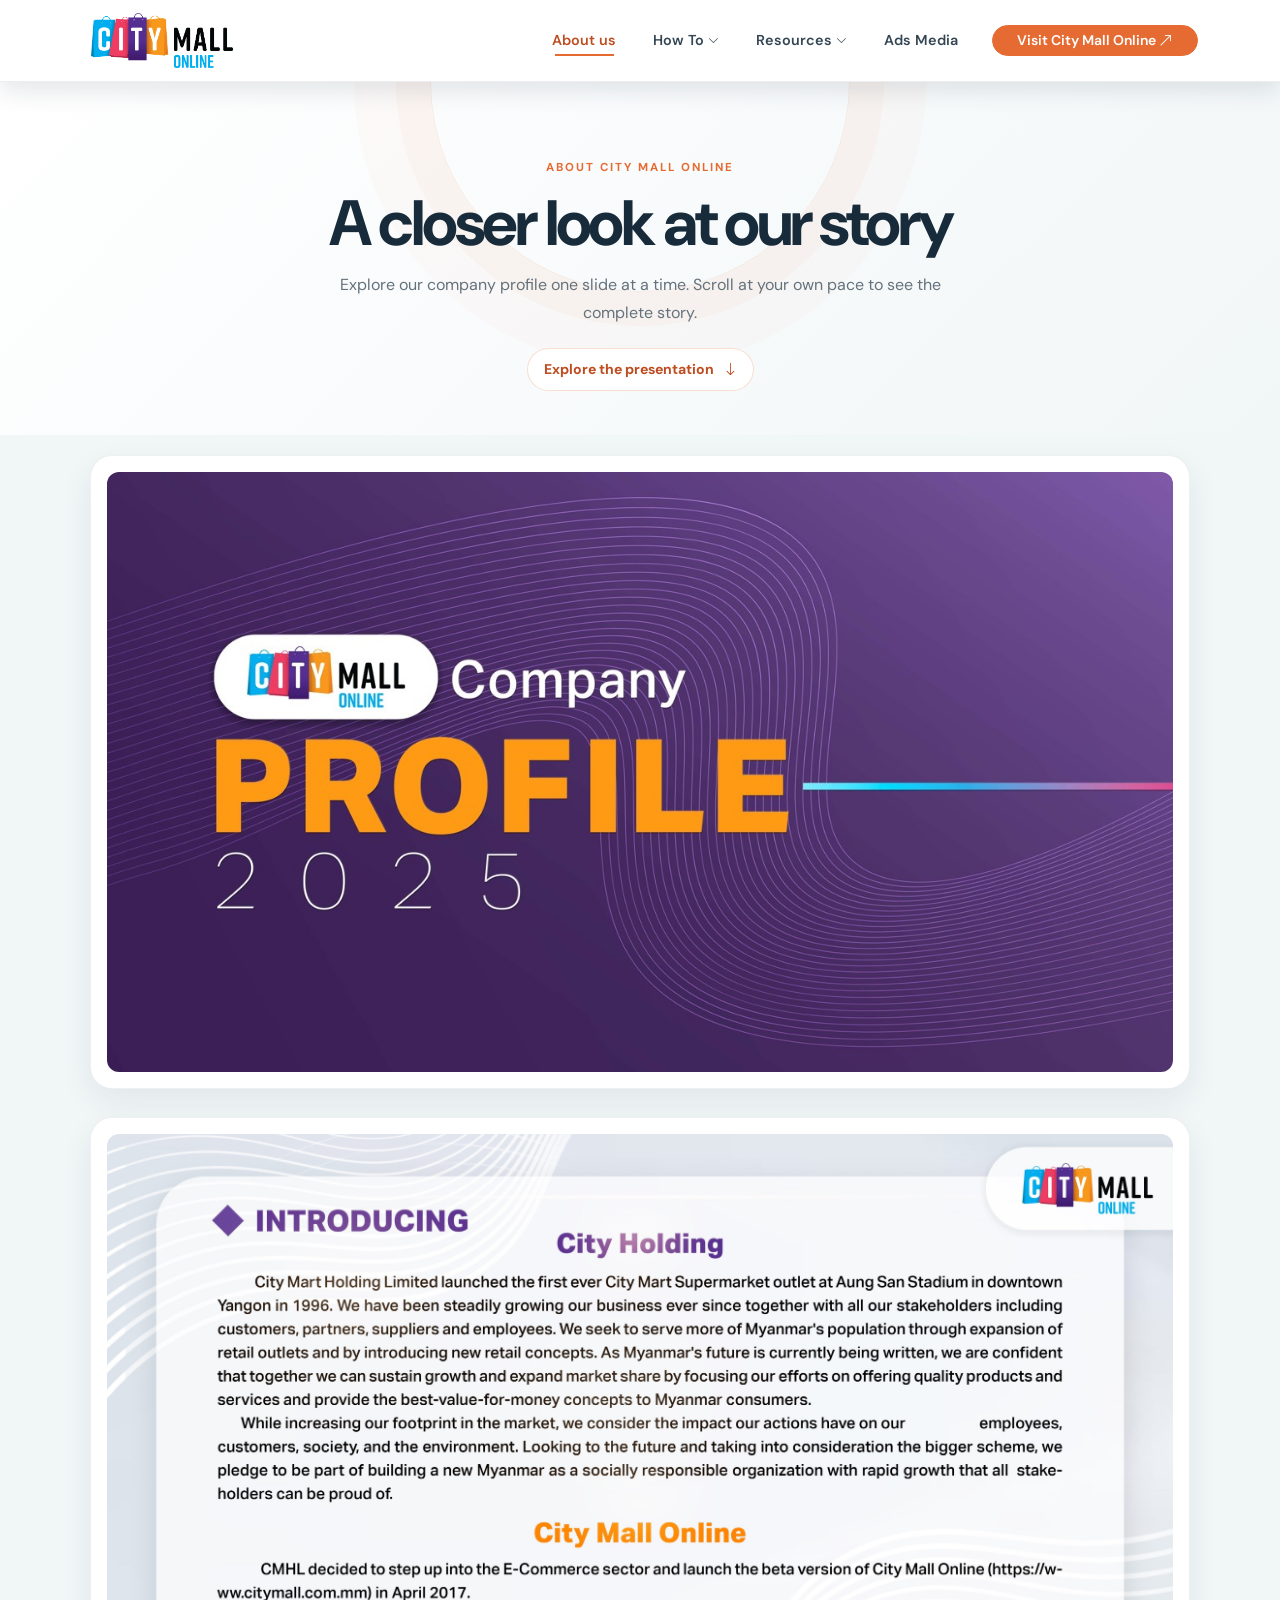
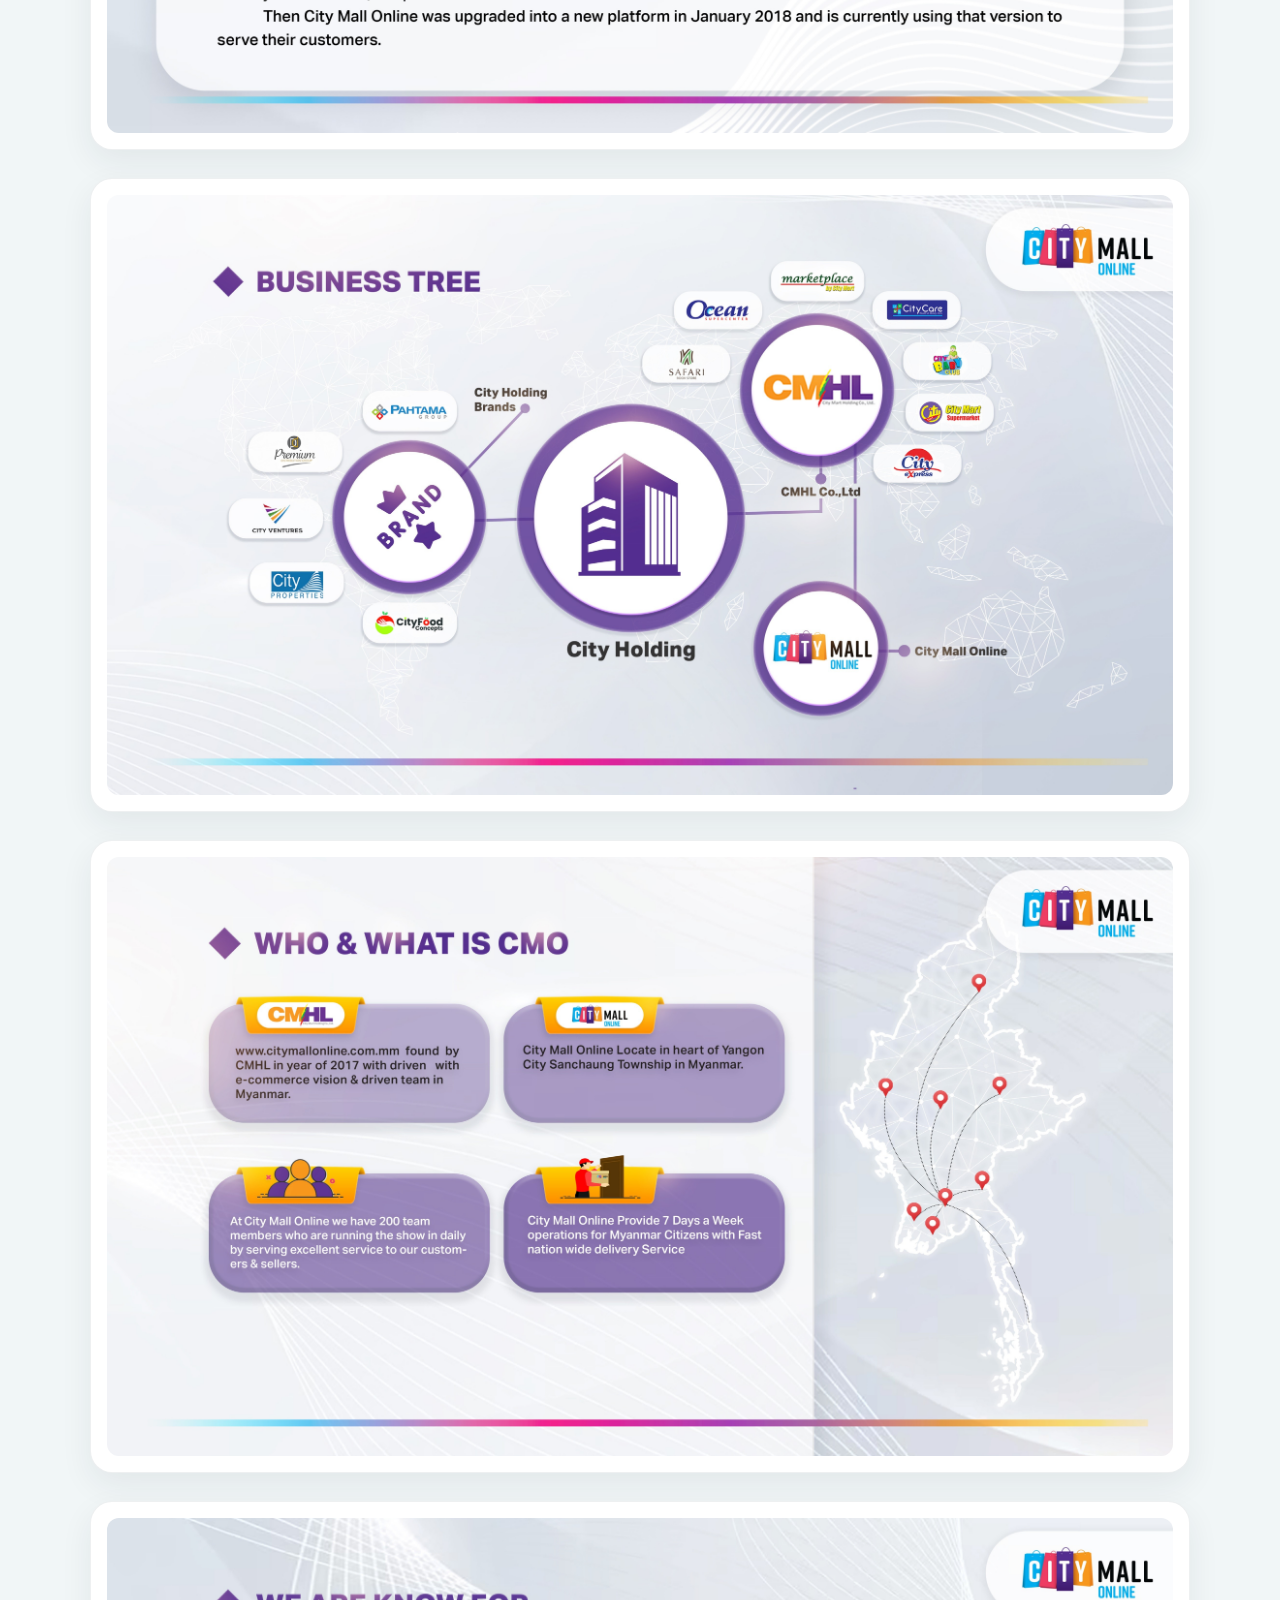
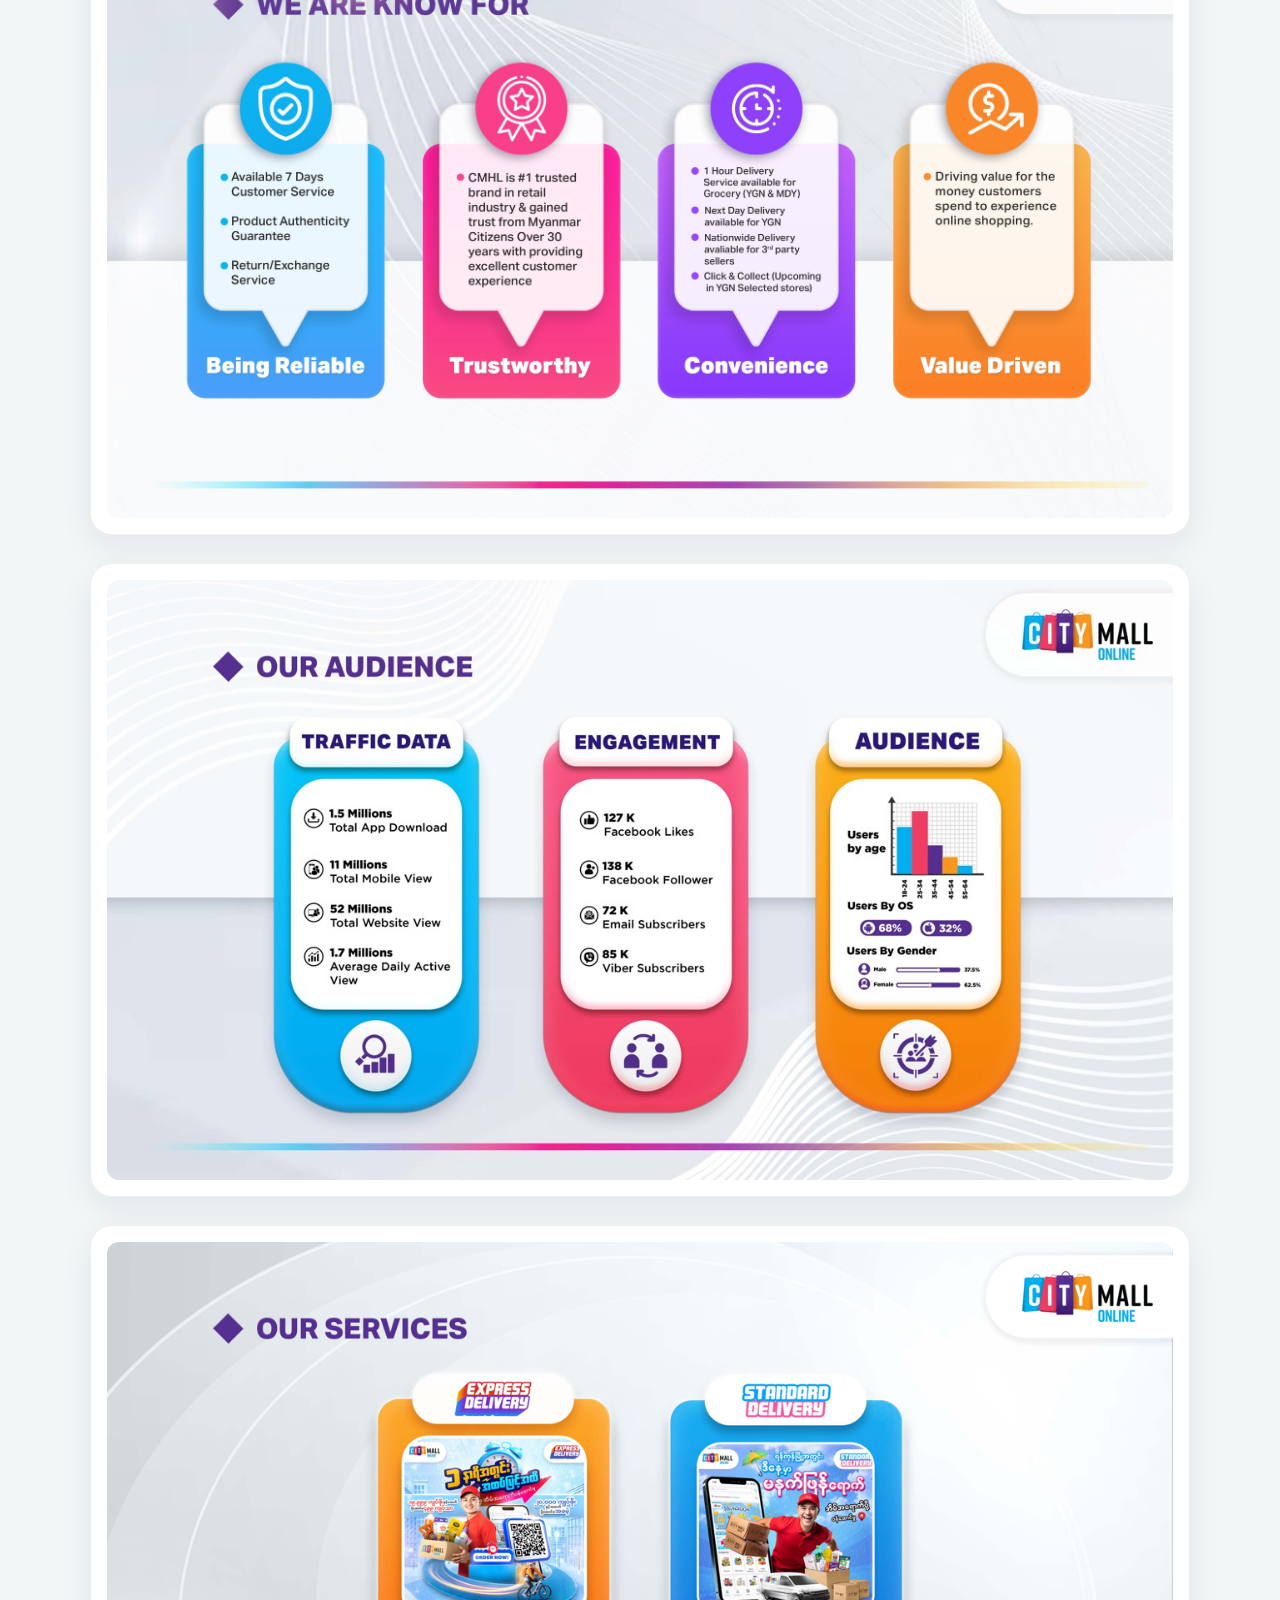
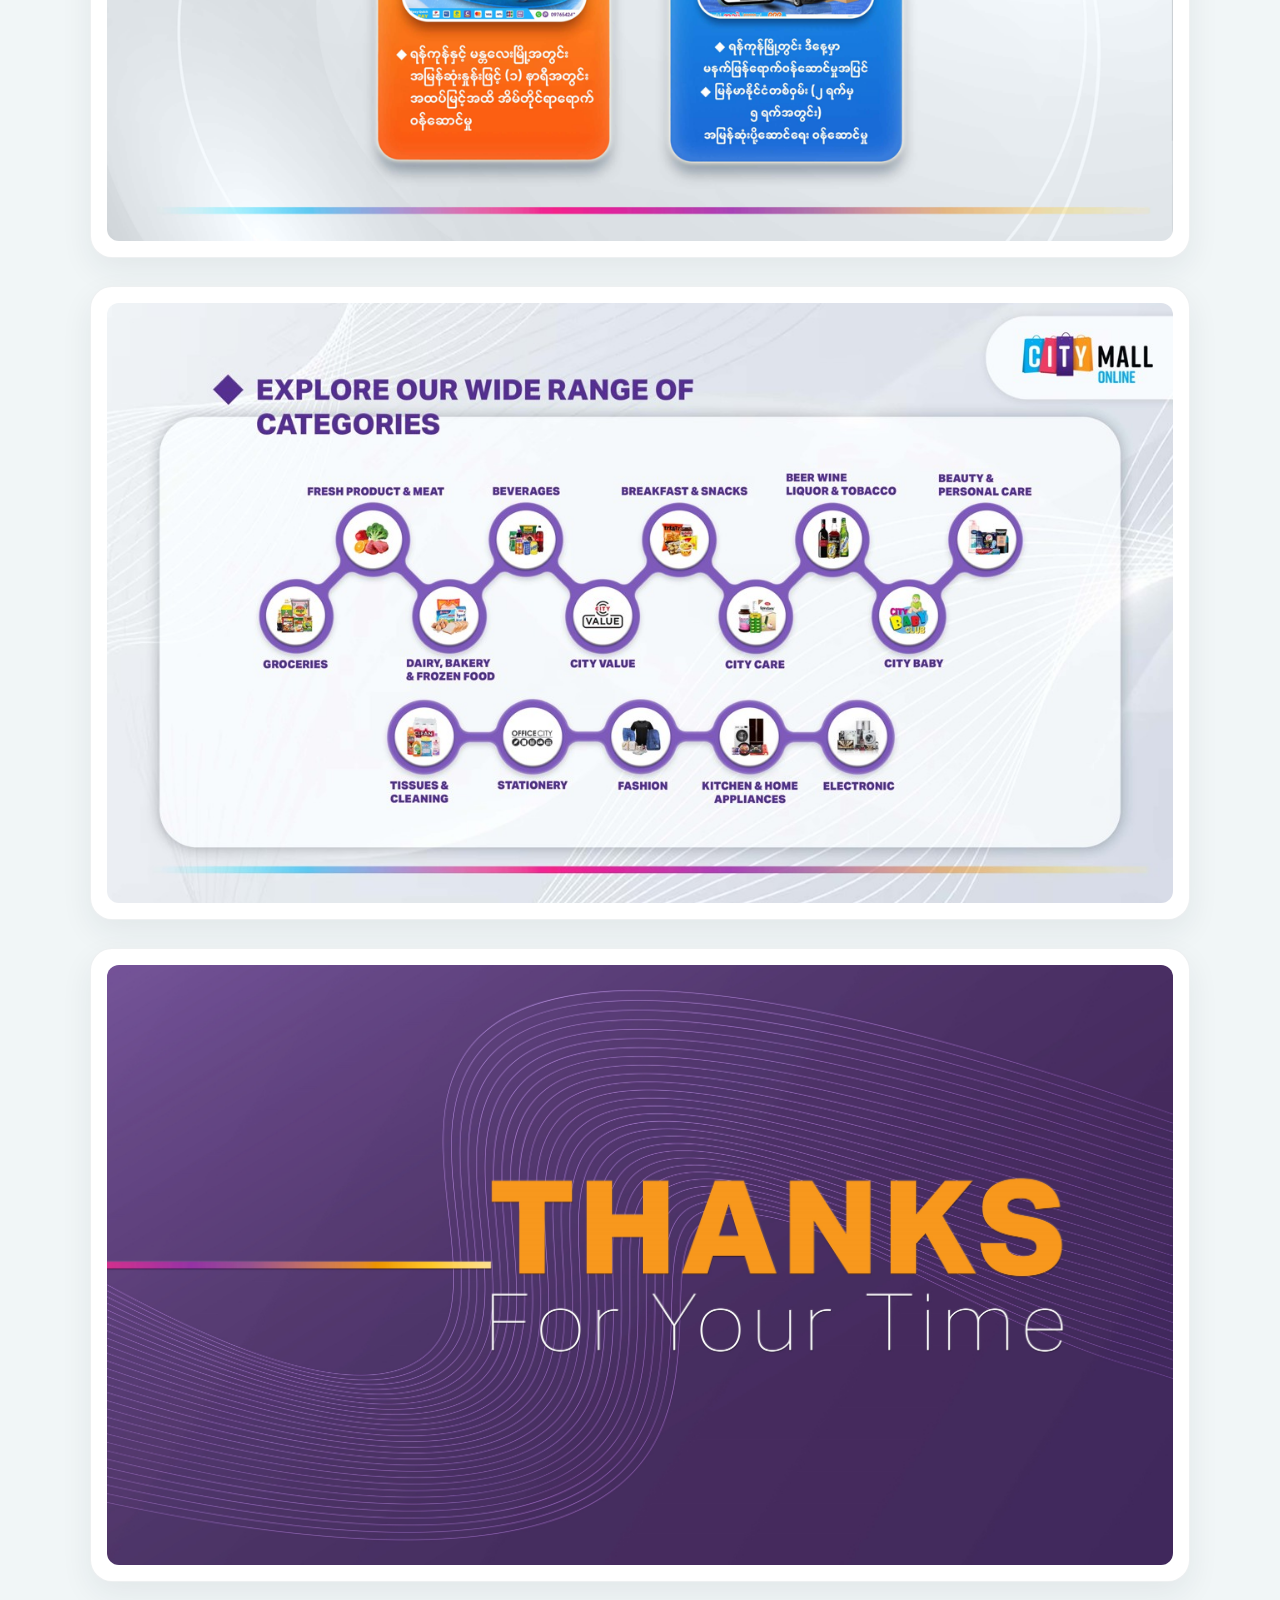
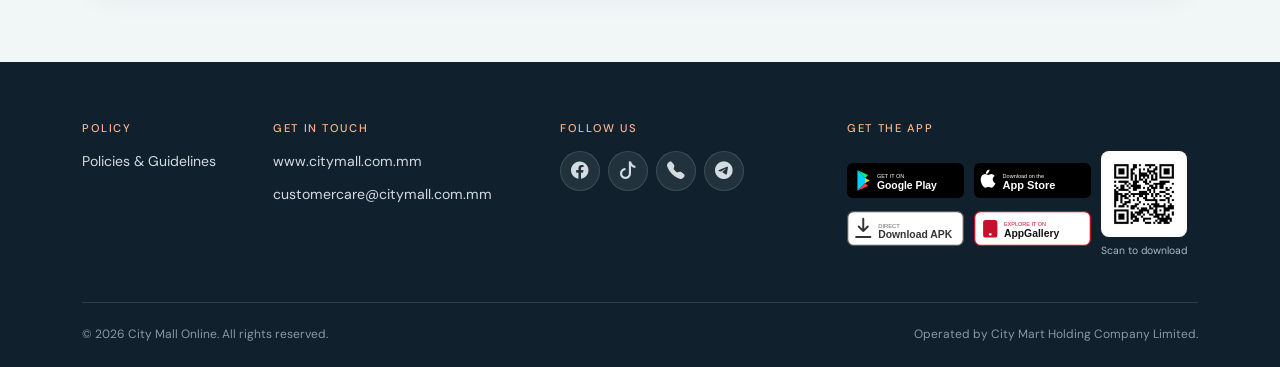
==== about-us.html @ dd947a62 "Add files via upload" ====
<!doctype html>
<html lang="en">
<head>
  <meta charset="utf-8">
  <meta name="viewport" content="width=device-width, initial-scale=1">
  <meta name="description" content="Scroll through the City Mall Online company profile and story.">
  <title>About Us | City Mall Online</title>

  <link href="https://cdn.jsdelivr.net/npm/bootstrap@5.3.3/dist/css/bootstrap.min.css" rel="stylesheet">
  <link rel="stylesheet" href="https://cdn.jsdelivr.net/npm/bootstrap-icons@1.11.3/font/bootstrap-icons.min.css">
  <link rel="stylesheet" href="./assets/css/style.css">
</head>
<body class="about-us-page">
  <header class="site-header">
    <nav class="navbar navbar-expand-lg navbar-light">
      <div class="container">
        <a class="navbar-brand" href="./index.html" aria-label="City Mall Online home">
          <img src="./assets/images/cmo-logo.png" alt="City Mall Online" class="cmo-logo">
        </a>
        <button class="navbar-toggler" type="button" data-bs-toggle="collapse" data-bs-target="#mainNav"
          aria-controls="mainNav" aria-expanded="false" aria-label="Toggle navigation">
          <span class="navbar-toggler-icon"></span>
        </button>
        <div class="collapse navbar-collapse" id="mainNav">
          <ul class="navbar-nav ms-auto align-items-lg-center">
            <li class="nav-item"><a class="nav-link" href="#top" aria-current="page">About us</a></li>
            <li class="nav-item dropdown">
              <a class="nav-link dropdown-toggle" href="#" id="howToDropdown" role="button" data-bs-toggle="dropdown" aria-expanded="false">
                How To <i class="bi bi-chevron-down nav-dropdown-icon" aria-hidden="true"></i>
              </a>
              <ul class="dropdown-menu" aria-labelledby="howToDropdown">
                <li><a class="dropdown-item" href="https://testing.city-partners.citycloudmm.com/supplier_registration/supplier-registration-user-manual-guide.pdf" target="_blank" rel="noopener noreferrer">Registration Guide</a></li>
                <li><a class="dropdown-item" href="./documents/guides/merchant-dashboard-user-manual.pdf" target="_blank" rel="noopener noreferrer">Merchant Portal Guide</a></li>
                <li><a class="dropdown-item" href="./documents/guides/return-qc.pdf" target="_blank" rel="noopener noreferrer">Return QC Guide</a></li>
              </ul>
            </li>
            <li class="nav-item dropdown">
              <a class="nav-link dropdown-toggle" href="#" id="resourcesDropdown" role="button" data-bs-toggle="dropdown" aria-expanded="false">
                Resources <i class="bi bi-chevron-down nav-dropdown-icon" aria-hidden="true"></i>
              </a>
              <ul class="dropdown-menu" aria-labelledby="resourcesDropdown">
                <li><a class="dropdown-item" href="#">Ninja Packaging</a></li>
                <li><a class="dropdown-item" href="#">CMO Packaging</a></li>
                <li><a class="dropdown-item" href="./policy.html">Policy</a></li>
              </ul>
            </li>
            <li class="nav-item"><a class="nav-link" href="#">Ads Media</a></li>
            <li class="nav-item ms-lg-3"><a class="btn btn-brand btn-sm px-4" href="https://www.citymall.com.mm/" target="_blank" rel="noopener">Visit City Mall Online <i class="bi bi-arrow-up-right"></i></a></li>
          </ul>
        </div>
      </div>
    </nav>
  </header>

  <main id="top" class="about-story">
    <section class="about-story-hero">
      <div class="container">
        <span class="eyebrow">ABOUT CITY MALL ONLINE</span>
        <h1>A closer look at our story</h1>
        <p>Explore our company profile one slide at a time. Scroll at your own pace to see the complete story.</p>
        <a class="about-story-scroll" href="#company-profile">
          Explore the presentation <i class="bi bi-arrow-down" aria-hidden="true"></i>
        </a>
      </div>
    </section>

    <section class="about-story-section" id="company-profile" aria-label="City Mall Online company profile presentation">
      <div class="container">
        <ol class="about-story-list">
          <li class="about-story-slide">
            <img src="./assets/images/about-us-img/company-profile-slide-01.jpg" alt="City Mall Online Company Profile 2025 cover slide" fetchpriority="high" decoding="async">
          </li>
          <li class="about-story-slide">
            <img src="./assets/images/about-us-img/company-profile-slide-02.jpg" alt="Company profile slide 2 of 21" loading="lazy" decoding="async">
          </li>
          <li class="about-story-slide">
            <img src="./assets/images/about-us-img/company-profile-slide-03.jpg" alt="Company profile slide 3 of 21" loading="lazy" decoding="async">
          </li>
          <li class="about-story-slide">
            <img src="./assets/images/about-us-img/company-profile-slide-04.jpg" alt="Company profile slide 4 of 21" loading="lazy" decoding="async">
          </li>
          <li class="about-story-slide">
            <img src="./assets/images/about-us-img/company-profile-slide-05.jpg" alt="Company profile slide 5 of 21" loading="lazy" decoding="async">
          </li>
          <li class="about-story-slide">
            <img src="./assets/images/about-us-img/company-profile-slide-06.jpg" alt="Company profile slide 6 of 21" loading="lazy" decoding="async">
          </li>
          <li class="about-story-slide">
            <img src="./assets/images/about-us-img/company-profile-slide-07.png" alt="Company profile slide 7 of 21" loading="lazy" decoding="async">
          </li>
          <li class="about-story-slide">
            <img src="./assets/images/about-us-img/company-profile-slide-08.jpg" alt="Company profile slide 8 of 21" loading="lazy" decoding="async">
          </li>
          <!-- Slides 9-20 are temporarily hidden.
          <li class="about-story-slide">
            <img src="./assets/images/about-us-img/company-profile-slide-09.jpg" alt="Company profile slide 9 of 21" loading="lazy" decoding="async">
          </li>
          <li class="about-story-slide">
            <img src="./assets/images/about-us-img/company-profile-slide-10.jpg" alt="Company profile slide 10 of 21" loading="lazy" decoding="async">
          </li>
          <li class="about-story-slide">
            <img src="./assets/images/about-us-img/company-profile-slide-11.jpg" alt="Company profile slide 11 of 21" loading="lazy" decoding="async">
          </li>
          <li class="about-story-slide">
            <img src="./assets/images/about-us-img/company-profile-slide-12.jpg" alt="Company profile slide 12 of 21" loading="lazy" decoding="async">
          </li>
          <li class="about-story-slide">
            <img src="./assets/images/about-us-img/company-profile-slide-13.jpg" alt="Company profile slide 13 of 21" loading="lazy" decoding="async">
          </li>
          <li class="about-story-slide">
            <img src="./assets/images/about-us-img/company-profile-slide-14.jpg" alt="Company profile slide 14 of 21" loading="lazy" decoding="async">
          </li>
          <li class="about-story-slide">
            <img src="./assets/images/about-us-img/company-profile-slide-15.jpg" alt="Company profile slide 15 of 21" loading="lazy" decoding="async">
          </li>
          <li class="about-story-slide">
            <img src="./assets/images/about-us-img/company-profile-slide-16.png" alt="Company profile slide 16 of 21" loading="lazy" decoding="async">
          </li>
          <li class="about-story-slide">
            <img src="./assets/images/about-us-img/company-profile-slide-17.png" alt="Company profile slide 17 of 21" loading="lazy" decoding="async">
          </li>
          <li class="about-story-slide">
            <img src="./assets/images/about-us-img/company-profile-slide-18.png" alt="Company profile slide 18 of 21" loading="lazy" decoding="async">
          </li>
          <li class="about-story-slide">
            <img src="./assets/images/about-us-img/company-profile-slide-19.png" alt="Company profile slide 19 of 21" loading="lazy" decoding="async">
          </li>
          <li class="about-story-slide">
            <img src="./assets/images/about-us-img/company-profile-slide-20.png" alt="Company profile slide 20 of 21" loading="lazy" decoding="async">
          </li>
          -->
          <li class="about-story-slide">
            <img src="./assets/images/about-us-img/company-profile-slide-21.jpg" alt="City Mall Online company profile closing slide" loading="lazy" decoding="async">
          </li>
        </ol>
      </div>
    </section>
  </main>

  <footer class="site-footer">
    <div class="container">
      <div class="row gy-4 align-items-start footer-main">
        <div class="col-6 col-md-4 col-lg-2">
          <h6>Policy</h6>
          <a class="footer-policy-link" href="./policy.html">
            <span>Policies &amp; Guidelines</span>
          </a>
        </div>

        <div class="col-6 col-md-4 col-lg-3">
          <h6>Get in touch</h6>
          <a href="https://www.citymall.com.mm/" target="_blank" rel="noopener">www.citymall.com.mm</a>
          <a href="mailto:customercare@citymall.com.mm">customercare@citymall.com.mm</a>
        </div>

        <div class="col-12 col-md-4 col-lg-3">
          <h6>Follow us</h6>
          <div class="footer-social-links" aria-label="City Mall Online social media">
            <a href="https://www.facebook.com/CityMallOnline/" target="_blank" rel="noopener noreferrer" aria-label="Facebook">
              <i class="bi bi-facebook" aria-hidden="true"></i>
            </a>
            <a href="https://www.tiktok.com/@city.mall.online" target="_blank" rel="noopener noreferrer" aria-label="TikTok">
              <i class="bi bi-tiktok" aria-hidden="true"></i>
            </a>
            <a href="https://cmhl.me/3zptuBR" target="_blank" rel="noopener noreferrer" aria-label="Viber">
              <i class="bi bi-telephone-fill" aria-hidden="true"></i>
            </a>
            <a href="https://t.me/citymallonline" target="_blank" rel="noopener noreferrer" aria-label="Telegram">
              <i class="bi bi-telegram" aria-hidden="true"></i>
            </a>
          </div>
        </div>

        <div class="col-12 col-md-12 col-lg-4 footer-app">
          <h6>Get the App</h6>
          <div class="footer-app-content">
            <div class="footer-app-links">
              <a href="https://play.google.com/store/apps/details?id=mm.com.citymall.app" target="_blank" rel="noopener">
                <img src="./assets/images/google-play.svg" alt="Google Play">
              </a>
              <a href="https://apps.apple.com/us/app/city-mall-online/id1580332592" target="_blank" rel="noopener">
                <img src="./assets/images/app-store.svg" alt="App Store">
              </a>
              <a href="https://cmomobileapk.blob.core.windows.net/cmo-preprod-mobile-app/CityMall_Prod.apk" target="_blank" rel="noopener">
                <img src="./assets/images/download-apk.svg" alt="Direct Download">
              </a>
              <a href="https://appgallery.huawei.com/app/C104823129" target="_blank" rel="noopener">
                <img src="./assets/images/app-gallery.svg" alt="Huawei AppGallery">
              </a>
            </div>
            <div class="footer-qr">
              <img src="./assets/images/cmo-qr.png" alt="Scan to download City Mall Online">
              <span>Scan to download</span>
            </div>
          </div>
        </div>
      </div>

      <div class="footer-bottom d-flex flex-column flex-md-row justify-content-between gap-2">
        <span>© <span id="year">2026</span> City Mall Online. All rights reserved.</span>
        <span>Operated by City Mart Holding Company Limited.</span>
      </div>
    </div>
  </footer>

  <script src="https://cdn.jsdelivr.net/npm/bootstrap@5.3.3/dist/js/bootstrap.bundle.min.js"></script>
</body>
</html>
---- assets/css/style.css ----
@import url('https://fonts.googleapis.com/css2?family=DM+Sans:wght@400;500;600;700&family=Playfair+Display:ital,wght@0,500;0,600;1,500;1,600&display=swap');

:root {
  --ink: #182b3a;
  --muted: #64727c;
  --brand: #e66b32;
  --brand-dark: #bd4d20;
  --cream: #f1f6f7;
  --line: #dfe8ea;
}

/* CMO Navbar Logo */
.cmo-logo {
    width: 160px;
    height: 55px;
    object-fit: contain;
    display: block;
}

.navbar-brand {
    display: flex;
    align-items: center;
}

@media (max-width: 575.98px) {
    .cmo-logo {
        width: 130px;
        height: 45px;
    }
}

* { box-sizing: border-box; }
html { scroll-behavior: smooth; }
body { margin: 0; color: var(--ink); font-family: 'DM Sans', sans-serif; background: var(--cream); }
a { text-decoration: none; }
a:focus-visible,
button:focus-visible {
  outline: 3px solid var(--brand);
  outline-offset: 3px;
}
/* .site-header { background: #fff; position: relative; z-index: 10; } */

.site-header {
  background: rgba(255, 255, 255, .97);
  position: sticky;
  top: 0;
  z-index: 1030;
  width: 100%;
  border-bottom: 1px solid rgba(24, 43, 58, .08);
  box-shadow: 0 8px 24px rgba(24, 43, 58, .12);
  -webkit-backdrop-filter: blur(14px);
  backdrop-filter: blur(14px);
}

.navbar {
  min-height: 78px;
  transition: min-height .2s ease;
}
.brand-lockup { display: inline-flex; flex-direction: column; line-height: .9; color: var(--ink); letter-spacing: -.06em; }
.brand-mark { font-size: 1.55rem; font-weight: 700; }
.brand-mark span { color: var(--brand); }
.brand-online { font-size: .58rem; font-weight: 700; letter-spacing: .42em; margin-top: 7px; }
.nav-link {
  position: relative;
  color: #344653;
  font-size: .9rem;
  font-weight: 600;
  margin: 0 .65rem;
  transition: color .2s ease;
}
.nav-link::after {
  position: absolute;
  right: .65rem;
  bottom: .2rem;
  left: .65rem;
  height: 2px;
  background: var(--brand);
  content: "";
  transform: scaleX(0);
  transform-origin: left;
  transition: transform .2s ease;
}
.nav-link:hover {
  color: var(--brand-dark);
}
.nav-link:hover::after,
.nav-link:focus-visible::after {
  transform: scaleX(1);
}
.nav-dropdown-icon {
  font-size: .68rem;
  transition: transform .2s ease;
}
.dropdown.show .nav-dropdown-icon {
  transform: rotate(180deg);
}
.site-header .dropdown-menu {
  min-width: 14rem;
  margin-top: .5rem;
  padding: .45rem;
  border: 1px solid rgba(24, 43, 58, .08);
  border-radius: 14px;
  box-shadow: 0 14px 32px rgba(24, 43, 58, .14);
}
.site-header .dropdown-item {
  padding: .65rem .8rem;
  color: #344653;
  border-radius: 9px;
  font-size: .88rem;
  font-weight: 500;
  transition: color .2s ease, background-color .2s ease;
}
.site-header .dropdown-item:hover,
.site-header .dropdown-item:focus {
  color: var(--brand-dark);
  background: #fff1e9;
}
.navbar-toggler {
  border-color: rgba(24, 43, 58, .2);
  border-radius: 12px;
  padding: .45rem .65rem;
}
.navbar-toggler:focus {
  box-shadow: 0 0 0 .2rem rgba(230, 107, 50, .2);
}
.btn-brand { background: var(--brand); color: #fff; border: 1px solid var(--brand); border-radius: 50px; font-weight: 600; }
.btn-brand:hover { background: var(--brand-dark); border-color: var(--brand-dark); color: #fff; }

.hero-section {
  min-height: 540px; position: relative; display: flex; align-items: center; overflow: hidden;
  color: #fff;
  background: #263b48 url('../images/hero.jpg') center 48%/cover no-repeat;
}
.hero-shade { position: absolute; inset: 0; background: linear-gradient(90deg, rgba(12,29,42,.70) 0%, rgba(12,29,42,.38) 48%, rgba(12,29,42,.04) 100%); }
.hero-content { position: relative; z-index: 1; padding-top: 64px; padding-bottom: 80px; }
.eyebrow { color: var(--brand); text-transform: uppercase; letter-spacing: .17em; font-size: .72rem; font-weight: 700; margin-bottom: 1.1rem; }
.eyebrow-light { color: #ffc49f; }
.hero-section h1 { font-size: clamp(2.6rem, 5vw, 4.5rem); line-height: 1.04; letter-spacing: -.055em; font-weight: 600; max-width: 700px; margin-bottom: 1.25rem; }
h1 em, h2 em { font-family: 'Playfair Display', serif; font-weight: 500; }
.hero-copy { max-width: 470px; color: rgba(255,255,255,.84); font-size: 1rem; line-height: 1.75; margin-bottom: 1.6rem; }
.hero-content .btn { font-size: .95rem; padding-top: .65rem; padding-bottom: .65rem; }
.hero-note { position: absolute; z-index: 2; right: 4.5%; bottom: 34px; font-size: .65rem; letter-spacing: .18em; color: rgba(255,255,255,.8); }
.hero-note span { display: inline-block; width: 28px; height: 1px; background: var(--brand); vertical-align: middle; margin-right: 10px; }

.section-space { padding: 110px 0; }
.section-title { font-size: clamp(2.35rem, 4vw, 4rem); line-height: 1.12; letter-spacing: -.05em; font-weight: 600; margin: 0; }
.section-title em { color: var(--brand); }
.lead-copy { font-size: 1.24rem; line-height: 1.7; font-weight: 500; }
.body-copy { color: var(--muted); line-height: 1.9; font-size: .98rem; }
.text-link { display: inline-flex; align-items: center; gap: 12px; color: var(--brand-dark); font-weight: 700; border-bottom: 1px solid #e8b69d; padding-bottom: 8px; margin-top: 1rem; }
.text-link:hover { color: var(--ink); }

.feature-image { min-height: 540px; position: relative; display: flex; align-items: end; padding: 70px max(7vw, calc((100vw - 1140px)/2)); color: #fff;
  background: linear-gradient(90deg, rgba(14,31,42,.82), rgba(14,31,42,.08)), url('https://images.unsplash.com/photo-1556761175-b413da4baf72?auto=format&fit=crop&w=2000&q=85') center/cover no-repeat; }
.feature-overlay { max-width: 560px; }
.feature-overlay h2 { font-size: clamp(2.8rem, 5vw, 4.8rem); line-height: 1.05; letter-spacing: -.05em; margin-bottom: 1rem; }
.feature-overlay p:last-child { max-width: 440px; color: rgba(255,255,255,.82); line-height: 1.8; }

.categories-section { background: var(--cream); }
.category-card { min-height: 260px; padding: 25px; position: relative; display: flex; flex-direction: column; justify-content: space-between; color: #fff; overflow: hidden; isolation: isolate; }
.category-card::before { content: ''; position: absolute; inset: 0; z-index: -1; background: linear-gradient(180deg, rgba(0,0,0,.05), rgba(0,0,0,.65)); }
.category-card::after { content: ''; position: absolute; inset: 0; z-index: -2; background-size: cover; background-position: center; transition: transform .5s ease; }
.category-card:hover::after { transform: scale(1.06); }
.category-grocery::after { background-image: url('https://images.unsplash.com/photo-1542838132-92c53300491e?auto=format&fit=crop&w=700&q=80'); }
.category-home::after { background-image: url('https://images.unsplash.com/photo-1616486338812-3dadae4b4ace?auto=format&fit=crop&w=700&q=80'); }
.category-care::after { background-image: url('https://images.unsplash.com/photo-1608248543803-ba4f8c70ae0b?auto=format&fit=crop&w=700&q=80'); }
.category-more::after { background-image: url('https://images.unsplash.com/photo-1483985988355-763728e1935b?auto=format&fit=crop&w=700&q=80'); }
.category-card span { font-size: .7rem; letter-spacing: .15em; color: #ffd0b5; }
.category-card h3 { font-size: 1.25rem; font-weight: 600; max-width: 170px; margin: 0; }
.category-card i { position: absolute; right: 24px; bottom: 25px; font-size: 1.2rem; }
.small-note { font-size: .76rem; color: #8a918f; }

.backing-visual { min-height: 480px; position: relative; background: url('https://images.unsplash.com/photo-1521737711867-e3b97375f902?auto=format&fit=crop&w=1100&q=85') center/cover no-repeat; }
.backing-stamp { position: absolute; right: -22px; bottom: 35px; background: var(--brand); color: #fff; width: 130px; height: 130px; border-radius: 50%; display: flex; flex-direction: column; align-items: center; justify-content: center; font-size: .65rem; letter-spacing: .15em; text-align: center; transform: rotate(8deg); }
.backing-stamp strong { font-size: 1.7rem; letter-spacing: .03em; }

.closing-section { padding: 100px 0; color: #fff; background: var(--ink); }
.closing-section h2 { font-size: clamp(2.6rem, 5vw, 4.7rem); line-height: 1.08; letter-spacing: -.05em; }
.closing-section h2 em { color: #ffb58c; }
.site-footer { background: #10212d; color: #fff; padding: 60px 0 24px; }
.footer-main {
  --bs-gutter-x: 2rem;
  --bs-gutter-y: 2.25rem;
}
.brand-lockup-footer {
  width: fit-content;
  padding: 6px 10px;
  background: #fff;
  border-radius: 10px;
  color: #fff;
}
.footer-description { color: #aeb9bf; font-size: .9rem; margin-top: 20px; }
.site-footer h6 { color: #ffb58c; text-transform: uppercase; letter-spacing: .14em; font-size: .7rem; margin-bottom: 16px; }
.site-footer .col-6 > a, .site-footer .col-lg-4 > a { display: block; color: #d3dce0; font-size: .88rem; margin-bottom: 12px; overflow-wrap: anywhere; transition: color .2s ease; }
.site-footer .col-6 > a.footer-policy-link {
  display: flex;
  align-items: center;
  gap: 9px;
  width: fit-content;
}
.site-footer .footer-policy-link i {
  display: grid;
  flex: 0 0 30px;
  width: 30px;
  height: 30px;
  place-items: center;
  color: #ffb58c;
  background: rgba(255, 255, 255, .08);
  border: 1px solid rgba(255, 255, 255, .12);
  border-radius: 9px;
  font-size: .95rem;
}
.site-footer a:hover { color: #ffb58c; }
.footer-bottom { border-top: 1px solid rgba(255,255,255,.13); margin-top: 44px; padding-top: 22px; color: #8999a2; font-size: .75rem; }
.footer-social-links {
  display: flex;
  flex-wrap: nowrap;
  gap: 8px;
}
.site-footer .footer-social-links a {
  display: inline-flex;
  flex: 0 0 40px;
  width: 40px;
  height: 40px;
  align-items: center;
  justify-content: center;
  margin: 0;
  color: #d3dce0;
  background: rgba(255, 255, 255, .08);
  border: 1px solid rgba(255, 255, 255, .12);
  border-radius: 50%;
  font-size: 1.1rem;
  transition: color .2s ease, background-color .2s ease, transform .2s ease;
}
.site-footer .footer-social-links a:hover {
  color: #10212d;
  background: #ffb58c;
  transform: translateY(-2px);
}
.site-footer .footer-social-links a:focus-visible {
  outline-color: #ffb58c;
}

@media (max-width: 991.98px) {
  .navbar { min-height: 72px; }
  .navbar-collapse {
    padding: 12px 0 20px;
    border-top: 1px solid rgba(24, 43, 58, .08);
  }
  .nav-link {
    width: fit-content;
    margin: 5px 0;
  }
  .nav-link::after {
    right: 0;
    left: 0;
  }
  .site-header .dropdown-menu {
    margin-top: .15rem;
    box-shadow: none;
  }
  .hero-section { min-height: 440px; background-position: 58% center; }
  .section-space { padding: 80px 0; }
  .backing-stamp { right: 15px; }
}
@media (max-width: 575.98px) {
  .hero-section { min-height: 420px; }
  .hero-content { padding-top: 36px; padding-bottom: 52px; }
  .hero-section h1 { font-size: 2.4rem; }
  .hero-copy { font-size: .92rem; }
  .hero-note { right: 20px; bottom: 22px; font-size: .52rem; }
  .section-space { padding: 68px 0; }
  .feature-image { min-height: 470px; padding: 55px 24px; background-position: 60% center; }
  .category-card { min-height: 205px; padding: 17px; }
  .category-card h3 { font-size: 1rem; }
  .category-card i { right: 16px; bottom: 17px; }
  .backing-visual { min-height: 340px; }
  .backing-stamp { width: 105px; height: 105px; font-size: .55rem; }
  .backing-stamp strong { font-size: 1.4rem; }
  .closing-section { padding: 75px 0; }
}


/* Footer - Get the App */
.footer-app-content {
  display: flex;
  align-items: center;
  gap: 10px;
  max-width: 340px;
}

.footer-app-links {
  display: grid;
  grid-template-columns: repeat(2, minmax(0, 1fr));
  gap: 10px;
  flex: 1;
  min-width: 0;
}

.footer-app-links a {
  display: block;
  margin: 0 !important;
  transition: transform .25s ease;
}

.footer-app-links a:hover {
  transform: translateY(-3px);
}

.footer-app-links img {
  display: block;
  width: 100%;
  height: 38px;
  object-fit: contain;
}

.footer-qr {
  width: 86px;
  flex-shrink: 0;
  text-align: center;
}

.footer-qr img {
  display: block;
  width: 86px;
  height: 86px;
  padding: 5px;
  background: #fff;
  border-radius: 8px;
  object-fit: contain;
}

.footer-qr span {
  display: block;
  margin-top: 7px;
  color: #aeb9bf;
  font-size: .65rem;
  line-height: 1.3;
}

/* Footer responsive layout */
@media (max-width: 575.98px) {
  .site-footer {
    padding: 48px 0 20px;
  }

  .footer-main {
    --bs-gutter-y: 2rem;
  }

  .footer-bottom {
    margin-top: 36px;
  }

  .footer-app-content {
    max-width: 100%;
    gap: 10px;
  }

  .footer-app-links img {
    height: 42px;
  }

  .footer-qr {
    width: 86px;
  }

  .footer-qr img {
    width: 86px;
    height: 86px;
  }
}


/* Presentation Carousel */
.presentation-section {
  padding: 100px 0;
  background: #fff;
}

.presentation-heading {
  max-width: 700px;
  margin: 0 auto 45px;
}

.presentation-heading .body-copy {
  margin-top: 18px;
}

/* Carousel container */
.presentation-carousel {
  max-width: 900px;
  margin: 0 auto;
  border-radius: 18px;
  overflow: hidden;
  background: #f7f5f0;
  box-shadow: 0 15px 40px rgba(24, 43, 58, .12);
}

/* Slide images */
.presentation-carousel .carousel-item img {
  display: block;
  width: 100%;
  height: auto;
  object-fit: contain;
}

/* Navigation arrows */
.presentation-carousel .carousel-control-prev,
.presentation-carousel .carousel-control-next {
  width: 9%;
  opacity: .85;
}

.presentation-carousel .carousel-control-prev-icon,
.presentation-carousel .carousel-control-next-icon {
  background-color: rgba(24, 43, 58, .75);
  border-radius: 50%;
  padding: 20px;
  background-size: 55%;
}

/* Slide indicators */
.presentation-carousel .carousel-indicators {
  margin-bottom: 15px;
}

.presentation-carousel .carousel-indicators button {
  width: 9px;
  height: 9px;
  border-radius: 50%;
  border: 0;
  margin: 0 5px;
}

/* Mobile adjustments */
@media (max-width: 575.98px) {
  .presentation-section {
    padding: 65px 0;
  }

  .presentation-heading {
    margin-bottom: 30px;
  }

  .presentation-carousel {
    border-radius: 12px;
  }

  .presentation-carousel .carousel-control-prev,
  .presentation-carousel .carousel-control-next {
    width: 12%;
  }

  .presentation-carousel .carousel-indicators {
    margin-bottom: 8px;
  }
}

/* About Us Section */

.about-us {
    background-color: var(--cream);
}

.about-us img {
    transition: transform 0.3s ease-in-out;
}

.about-us img:hover {
    transform: scale(1.05);
}

.about-us .list-unstyled li {
    margin-bottom: 10px;
}

.about-us .btn-primary {
    transition: all 0.3s ease;
}

.about-us .btn-primary:hover {
    transform: translateY(-3px);
    box-shadow: 0 4px 8px rgba(0,0,0,0.1);
}

/* About Us Section end */

/*  Existing Client section */
.partner-img{
    opacity: 0.7;
    transition: all .3s ease;
}

.partner-img:hover{
    opacity: 1;
    transform: scale(1.08);
}
/*  Existing Client section end */

/*  2nd Section */

.cream-bg {
    background-color: var(--cream);
}
.stats-section {
  padding: 20px 0;
  background: var(--cream);
}
.stats-panel {
  position: relative;
  isolation: isolate;
  overflow: hidden;
  padding: 56px 36px 62px;
  border-radius: 28px;
  color: #fff;
  background: linear-gradient(120deg, #182b3a, #223e50);
  box-shadow: 0 18px 50px rgba(24, 43, 58, .08);
}
.stats-panel::before {
  position: absolute;
  z-index: -1;
  top: -220px;
  right: -110px;
  width: 520px;
  height: 520px;
  border: 1px solid rgba(255, 255, 255, .08);
  border-radius: 50%;
  box-shadow: 0 0 0 48px rgba(255, 255, 255, .025), 0 0 0 96px rgba(255, 255, 255, .02);
  content: "";
}
.stats-heading {
  max-width: 640px;
  margin: 0 auto 46px;
}
.stats-heading .eyebrow {
  display: block;
  margin-bottom: 12px;
  color: #ffb58c;
}
.stats-heading .section-title {
  font-size: clamp(2rem, 3.5vw, 3rem);
  color: #fff;
}
.stats-copy {
  margin: 14px 0 0;
  color: rgba(255, 255, 255, .72);
}
.stat-item {
  height: 100%;
  padding: 8px 16px;
}
.stats-section .col-12:not(:last-child) .stat-item {
  border-right: 1px solid rgba(255, 255, 255, .18);
}
.stat-item h3 {
  margin: 8px 0 5px;
  color: #fff;
  font-size: clamp(2.35rem, 4.5vw, 3.5rem);
  line-height: 1;
  letter-spacing: -.05em;
}
.stat-item p {
  margin-bottom: 0;
  color: rgba(255, 255, 255, .72) !important;
}
.stat-icon {
  color: #ffb58c;
  font-size: 1.65rem !important;
}
@media (max-width: 575.98px) {
  .stats-section {
    padding: 16px 0;
  }
  .stats-panel {
    padding: 42px 20px;
    border-radius: 22px;
  }
  .stats-heading {
    margin-bottom: 24px;
  }
  .stats-section .col-12:not(:last-child) .stat-item {
    border-right: 0;
    border-bottom: 1px solid rgba(255, 255, 255, .18);
  }
  .stat-item {
    padding: 22px 12px;
  }
}
.section-two img {
    transition: transform 0.3s ease-in-out;
}

.section-two img:hover {
    transform: scale(1.05);
}

/*  2nd Section end */


/* Card Grid Section */
.card-grid-section {
  padding: 36px 0 20px;
  background: var(--cream);
}

.card-grid-panel {
  padding: 36px;
  background: #fff;
  border: 1px solid rgba(24, 43, 58, .06);
  border-radius: 28px;
  box-shadow: 0 18px 50px rgba(24, 43, 58, .06);
}

.card-grid-heading {
  max-width: none;
  margin-bottom: 24px;
}

.card-grid-heading .eyebrow {
  display: inline-flex;
  align-items: center;
  margin-bottom: 12px;
  padding: 7px 11px;
  background: #fff1e9;
  border-radius: 999px;
  font-size: .66rem;
  letter-spacing: .14em;
}

.card-grid-heading .section-title {
  max-width: 760px;
  font-size: clamp(2.2rem, 3.7vw, 3.35rem);
  line-height: 1.08;
  letter-spacing: -.045em;
}

.card-grid-intro {
  max-width: 570px;
  margin: 12px 0 0;
  color: var(--muted);
  font-size: 1.05rem;
  line-height: 1.65;
}

.card-grid-heading .body-copy {
  margin-top: 8px;
}

/* Individual Cards */
.info-card {
  position: relative;
  overflow: hidden;
  display: flex;
  flex-direction: column;
  height: 100%;
  min-height: 220px;
  padding: 24px;
  background: linear-gradient(145deg, #fff 0%, #f6fafb 100%);
  border: 1px solid #e5edef;
  border-radius: 18px;
  box-shadow: 0 5px 16px rgba(24, 43, 58, .035);
  transition: transform .25s ease, box-shadow .25s ease, border-color .25s ease;
}

.info-card::before {
  position: absolute;
  top: 0;
  right: 24px;
  left: 24px;
  height: 3px;
  border-radius: 0 0 3px 3px;
  background: linear-gradient(90deg, var(--brand), rgba(230, 107, 50, .12));
  content: "";
}

.info-card:hover {
  transform: translateY(-4px);
  border-color: rgba(230, 107, 50, .24);
  box-shadow: 0 16px 32px rgba(24, 43, 58, .09);
}

.info-card-top {
  display: flex;
  align-items: center;
  justify-content: space-between;
  margin-bottom: 22px;
}

.info-card-icon {
  display: inline-grid;
  width: 44px;
  height: 44px;
  place-items: center;
  color: var(--brand-dark);
  background: #fff0e7;
  border: 1px solid #ffe2d2;
  border-radius: 14px;
  font-size: 1.25rem;
}

.info-card-number {
  color: #9aa8ad;
  font-size: .72rem;
  font-weight: 700;
  letter-spacing: .14em;
}

.info-card h3 {
  max-width: 28ch;
  margin: 0 0 10px;
  color: var(--ink);
  font-size: 1.12rem;
  font-weight: 700;
  line-height: 1.35;
  letter-spacing: -.02em;
}

.info-card p {
  margin: 0;
  color: var(--muted);
  font-size: .92rem;
  line-height: 1.7;
}

/* Responsive */
@media (max-width: 575.98px) {
  .card-grid-section {
    padding: 28px 0 16px;
  }

  .card-grid-panel {
    padding: 26px 18px;
    border-radius: 22px;
  }

  .card-grid-heading {
    margin-bottom: 24px;
  }

  .card-grid-intro {
    font-size: .97rem;
  }

  .info-card {
    min-height: auto;
    padding: 22px;
    border-radius: 16px;
  }

  .info-card-top {
    margin-bottom: 18px;
  }
}

@media (prefers-reduced-motion: reduce) {
  .info-card {
    transition: none;
  }
}


/* ========================================
   TRUSTED BRANDS - INFINITE MARQUEE
======================================== */

.trusted-brands-section {
  padding: 28px 0;
  background: var(--cream);
}

.trusted-brands-heading {
  margin-bottom: 20px;
}

.trusted-brands-heading .eyebrow {
  display: block;
  margin-bottom: 8px;
}

.trusted-brands-heading .section-title {
  font-size: clamp(1.75rem, 3vw, 2.5rem);
  letter-spacing: -.04em;
}

.brand-marquee {
  width: 100%;
  overflow: hidden;
  position: relative;
  padding: 5px 0 15px;

  /* Soft fade on both edges */
  mask-image: linear-gradient(
    to right,
    transparent,
    #000 5%,
    #000 95%,
    transparent
  );

  -webkit-mask-image: linear-gradient(
    to right,
    transparent,
    #000 5%,
    #000 95%,
    transparent
  );
}

/* Main scrolling track */
.brand-track {
  display: flex;
  width: max-content;
  align-items: center;
  will-change: transform;

  animation: brand-scroll 35s linear infinite;
}

/* Each identical logo group */
.brand-group {
  display: flex;
  flex: 0 0 auto;
  align-items: center;
  gap: 18px;
}

/* Spacing between duplicated groups */
.brand-group + .brand-group {
  margin-left: 18px;
}

/* Individual brand cards */
.brand-card {
  flex: 0 0 120px;
  width: 120px;
  height: 66px;
  padding: 12px;

  display: flex;
  align-items: center;
  justify-content: center;

  background: #fff;
  border: 1px solid #ececf0;
  border-radius: 16px;

  box-shadow: 0 2px 8px rgba(20, 30, 50, 0.04);
}

/* Brand logos */
.brand-card img {
  display: block;
  max-width: 100%;
  max-height: 43px;
  width: auto;
  height: auto;
  object-fit: contain;
}

/* ========================================
   SEAMLESS INFINITE ANIMATION
======================================== */

@keyframes brand-scroll {
  from {
    transform: translate3d(0, 0, 0);
  }

  to {
    transform: translate3d(-20%, 0, 0);
  }
}

/* ========================================
   MOBILE RESPONSIVENESS
======================================== */

@media (max-width: 575.98px) {

  .trusted-brands-section {
    padding: 20px 0;
  }

  .trusted-brands-heading {
    margin-bottom: 14px;
  }

  .trusted-brands-heading .section-title {
    font-size: 1.75rem;
  }

  .brand-group {
    gap: 16px;
  }

  .brand-group + .brand-group {
    margin-left: 16px;
  }

  .brand-card {
    flex-basis: 105px;
    width: 105px;
    height: 62px;
    padding: 10px;
  }

  .brand-card img {
    max-height: 38px;
  }

  .brand-track {
    animation-duration: 28s;
  }
}

/* ========================================
   REDUCED MOTION ACCESSIBILITY
======================================== */

@media (prefers-reduced-motion: reduce) {
  .brand-track {
    animation: none;
    transform: none;
  }
}



/* =====================================
   PAYMENT PARTNERS SECTION
===================================== */

.payment-partners-section {
  padding: 24px 0 44px;
}

.payment-panel {
  padding: clamp(28px, 3.5vw, 44px);
  background: #fff;
  border: 1px solid rgba(24, 43, 58, .06);
  border-radius: 24px;
  box-shadow: 0 14px 36px rgba(24, 43, 58, .05);
}

.payment-heading {
  max-width: 650px;
  margin-bottom: 30px;
}

.payment-heading .eyebrow {
  display: inline-flex;
  margin-bottom: 10px;
  padding: 7px 11px;
  background: #fff1e9;
  border-radius: 999px;
  font-size: .66rem;
  letter-spacing: .14em;
}

.payment-heading h2 {
  margin: 0;
  color: var(--ink);
  font-size: clamp(2rem, 3.2vw, 2.8rem);
  font-weight: 700;
  line-height: 1.1;
  letter-spacing: -.045em;
}

.payment-heading p {
  max-width: 560px;
  margin: 10px 0 0;
  color: var(--muted);
  font-size: .98rem;
  line-height: 1.65;
}

.payment-options {
  display: grid;
  grid-template-columns: repeat(5, minmax(0, 1fr));
  gap: 16px;
}

.payment-card {
  min-width: 0;
  min-height: 124px;
  padding: 18px 14px;
  display: flex;
  flex-direction: column;
  align-items: center;
  justify-content: center;
  gap: 12px;
  background: #f7fafb;
  border: 1px solid #e5edef;
  border-radius: 14px;
  transition: transform .2s ease, background-color .2s ease, box-shadow .2s ease, border-color .2s ease;
}

.payment-card:hover {
  transform: translateY(-2px);
  background: #fff;
  border-color: rgba(230, 107, 50, .28);
  box-shadow: 0 7px 18px rgba(24, 43, 58, .06);
}

.payment-card img {
  display: block;
  width: 100%;
  max-width: 160px;
  height: 58px;
  object-fit: contain;
}

.payment-card-text i {
  color: var(--brand-dark);
  font-size: 1.9rem;
  line-height: 1;
}

@media (prefers-reduced-motion: reduce) {
  .payment-card,
  .payment-card:hover {
    transition: none;
    transform: none;
  }
}


/* =====================================
   RESPONSIVE DESIGN
===================================== */

@media (max-width: 991.98px) {
  .payment-options {
    grid-template-columns: repeat(4, minmax(0, 1fr));
  }
}

@media (max-width: 575.98px) {
  .trusted-heading h2 {
    font-size: 1.5rem;
  }

  .brand-carousel-wrapper {
    gap: 8px;
  }

  .brand-arrow {
    width: 32px;
    height: 32px;
    font-size: 13px;
  }

  .payment-partners-section {
    padding: 16px 0 28px;
  }

  .payment-panel {
    padding: 26px 18px;
    border-radius: 22px;
  }

  .payment-heading {
    margin-bottom: 20px;
  }

  .payment-heading p {
    font-size: .92rem;
  }

  .payment-options {
    grid-template-columns: repeat(2, minmax(0, 1fr));
    gap: 10px;
  }

  .payment-card {
    min-height: 108px;
    padding: 12px 8px;
    gap: 8px;
  }

  .payment-card img {
    height: 50px;
  }
}



/* =====================================
   PROMOTIONAL CTA BANNER
===================================== */

.promo-banner-section {
  padding: 12px 0 20px;
  background: var(--cream);
}

.promo-banner {
  min-height: 230px;
  position: relative;
  display: flex;
  align-items: center;
  overflow: hidden;
  padding: 38px 44px;
  border: 1px solid rgba(24, 43, 58, .08);
  border-radius: 28px;
  box-shadow: 0 18px 50px rgba(24, 43, 58, .10);
  background:
    linear-gradient(
      90deg,
      rgba(24, 43, 58, .98) 0%,
      rgba(24, 43, 58, .92) 38%,
      rgba(24, 43, 58, .16) 78%,
      rgba(24, 43, 58, .06) 100%
    ),
    url('../images/cta-banner.jpg');
  background-size: cover;
  background-position: center 54%;
  background-repeat: no-repeat;
}

.promo-banner-content {
  position: relative;
  z-index: 1;
  color: #fff;
  max-width: 540px;
}

.promo-banner-eyebrow {
  display: inline-block;
  margin-bottom: 12px;
  color: #ffbf9b;
  font-size: .68rem;
  font-weight: 700;
  letter-spacing: .16em;
}

.promo-banner-content h2 {
  font-size: clamp(2rem, 3.4vw, 2.8rem);
  font-weight: 700;
  margin: 0 0 10px;
  letter-spacing: -.045em;
  line-height: 1.1;
}

.promo-banner-content p {
  max-width: 430px;
  margin: 0 0 22px;
  color: rgba(255, 255, 255, .82);
  font-size: 1rem;
  line-height: 1.65;
}

.promo-banner-btn {
  display: inline-flex;
  align-items: center;
  justify-content: center;
  gap: 10px;
  padding: 12px 20px;
  color: #fff;
  background: var(--brand);
  border: 1px solid var(--brand);
  border-radius: 999px;
  font-size: .9rem;
  font-weight: 700;
  white-space: nowrap;
  transition: background-color .2s ease, border-color .2s ease, transform .2s ease;
}

.promo-banner-btn:hover {
  color: #fff;
  background: var(--brand-dark);
  border-color: var(--brand-dark);
  transform: translateY(-2px);
}

.promo-banner-btn:focus-visible {
  outline-color: #ffbf9b;
}

@media (prefers-reduced-motion: reduce) {
  .promo-banner-btn {
    transition: none;
  }
}

@media (max-width: 767.98px) {
  .promo-banner {
    min-height: 220px;
    padding: 32px;
    background-position: 62% center;
  }
}

@media (max-width: 575.98px) {
  .promo-banner-section {
    padding: 8px 0 16px;
  }

  .promo-banner {
    min-height: 250px;
    padding: 26px 22px;
    border-radius: 22px;
    background-image:
      linear-gradient(90deg, rgba(24, 43, 58, .97) 0%, rgba(24, 43, 58, .86) 60%, rgba(24, 43, 58, .38) 100%),
      url('../images/cta-banner.jpg');
    background-position: 67% center;
  }

  .promo-banner-content {
    max-width: 100%;
  }

  .promo-banner-content p {
    max-width: 280px;
    font-size: .92rem;
  }
}

/* =====================================
   SUPPLIER REGISTRATION CTA
===================================== */

.supplier-cta-section {
  padding: 12px 0 20px;
  background: var(--cream);
}

.supplier-cta-panel {
  display: grid;
  grid-template-columns: minmax(0, 1.1fr) minmax(0, .9fr);
  grid-template-areas: "content steps";
  align-items: center;
  gap: 48px;
  min-height: 300px;
  padding: 44px;
  overflow: hidden;
  background: linear-gradient(115deg, #fff 0%, #fff8f4 65%, #fff0e8 100%);
  border: 1px solid rgba(24, 43, 58, .07);
  border-radius: 28px;
  box-shadow: 0 18px 50px rgba(24, 43, 58, .07);
}

.supplier-cta-content {
  grid-area: content;
  position: relative;
  z-index: 1;
}

.supplier-cta-content .eyebrow {
  display: inline-block;
  margin-bottom: 12px;
  padding: 7px 11px;
  background: #fff1e9;
  border-radius: 999px;
  font-size: .66rem;
  letter-spacing: .14em;
}

.supplier-cta-content h2 {
  margin: 0 0 12px;
  color: var(--ink);
  font-size: clamp(2rem, 3.2vw, 2.8rem);
  font-weight: 700;
  line-height: 1.08;
  letter-spacing: -.045em;
}

.supplier-cta-content p {
  max-width: 350px;
  margin: 0 0 22px;
  color: var(--muted);
  font-size: .98rem;
  line-height: 1.65;
}

.supplier-cta-btn {
  display: inline-flex;
  align-items: center;
  justify-content: center;
  gap: 10px;
  padding: 12px 20px;
  color: #fff;
  background: var(--brand);
  border: 1px solid var(--brand);
  border-radius: 999px;
  font-size: .9rem;
  font-weight: 700;
  white-space: nowrap;
  transition: background-color .2s ease, border-color .2s ease, transform .2s ease;
}

.supplier-cta-btn:hover {
  color: #fff;
  background: var(--brand-dark);
  border-color: var(--brand-dark);
  transform: translateY(-2px);
}

.supplier-cta-btn:focus-visible {
  outline-color: var(--brand);
}

.supplier-cta-actions {
  display: flex;
  flex-wrap: wrap;
  gap: 12px;
}

.supplier-cta-btn-outline {
  color: var(--brand-dark);
  background: #fff;
}

.supplier-cta-btn-outline:hover {
  color: var(--brand-dark);
  background: #fff1e9;
  border-color: var(--brand-dark);
}

.supplier-cta-steps {
  grid-area: steps;
  position: relative;
  z-index: 1;
  padding: 22px 0 22px 28px;
  border-left: 1px solid rgba(24, 43, 58, .12);
}

.supplier-cta-steps h3 {
  margin: 0 0 16px;
  color: var(--ink);
  font-size: 1.15rem;
  font-weight: 700;
  letter-spacing: -.02em;
}

.supplier-cta-steps ul {
  display: grid;
  gap: 12px;
  margin: 0;
  padding: 0;
  list-style: none;
}

.supplier-cta-steps li {
  display: flex;
  align-items: flex-start;
  gap: 10px;
  color: #344653;
  font-size: .9rem;
  line-height: 1.45;
}

.supplier-cta-steps li i {
  flex: 0 0 auto;
  color: var(--brand);
  font-size: 1rem;
  line-height: 1.35;
}

@media (prefers-reduced-motion: reduce) {
  .supplier-cta-btn {
    transition: none;
  }
}

@media (max-width: 991.98px) {
  .supplier-cta-panel {
    grid-template-columns: minmax(0, 1fr) minmax(0, 1fr);
    gap: 28px 32px;
    padding: 32px;
  }
}

@media (max-width: 575.98px) {
  .supplier-cta-section {
    padding: 8px 0 16px;
  }

  .supplier-cta-panel {
    grid-template-columns: minmax(0, 1fr);
    grid-template-areas:
      "content"
      "steps";
    gap: 22px;
    padding: 26px 22px 22px;
    border-radius: 22px;
  }

  .supplier-cta-content h2 {
    font-size: 2rem;
  }

  .supplier-cta-content p {
    margin-bottom: 18px;
    font-size: .92rem;
  }

  .supplier-cta-steps {
    padding: 20px 0 0;
    border-top: 1px solid rgba(24, 43, 58, .12);
    border-left: 0;
  }

  .supplier-cta-steps h3 {
    font-size: 1.05rem;
  }

  .supplier-cta-steps li {
    font-size: .86rem;
  }

}



/* =====================================
   HOW OUR OPERATIONS RUN
===================================== */

.operations-section {
  position: relative;
  overflow: hidden;
  padding: 75px 0 85px;
  background: var(--cream);
  background-color: var(--cream);
}

/* Subtle decorative city skyline */
.operations-section::before {
  content: "";
  position: absolute;
  left: 0;
  right: 0;
  bottom: 0;
  height: 145px;
  opacity: .045;
  pointer-events: none;

  background:
    linear-gradient(to top, #64727c 0 65%, transparent 65%)
      0 100% / 45px 100% repeat-x,
    linear-gradient(to top, #64727c 0 85%, transparent 85%)
      22px 100% / 75px 100% repeat-x;

  mask-image: linear-gradient(to top, #000, transparent);
  -webkit-mask-image: linear-gradient(to top, #000, transparent);
}

.operations-section .container {
  position: relative;
  z-index: 1;
}

/* Heading */

.operations-heading {
  text-align: center;
  margin-bottom: 45px;
}

.operations-heading h2 {
  color: var(--ink);
  font-size: clamp(1.7rem, 3vw, 2.3rem);
  font-weight: 700;
  letter-spacing: -.04em;
  margin-bottom: 5px;
}

.operations-heading p {
  color: var(--muted);
  font-size: .95rem;
  margin: 0;
}

/* Process Layout */

.operations-flow {
  position: relative;
  display: grid;
  grid-template-columns:
    minmax(0, 1fr) auto
    minmax(0, 1fr) auto
    minmax(0, 1fr) auto
    minmax(0, 1fr);

  align-items: center;
  gap: 15px;
  padding: 30px 24px;
  background: #fff;
  border: 1px solid rgba(24, 43, 58, .07);
  border-radius: 24px;
  box-shadow: 0 14px 36px rgba(24, 43, 58, .06);
}

.operation-step {
  min-width: 0;
  text-align: center;
}

.operation-icon {
  position: relative;
  display: flex;
  align-items: center;
  justify-content: center;
  width: 76px;
  height: 76px;
  margin: 0 auto 16px;
  background: #f7fafb;
  border: 1px solid #e5edef;
  border-radius: 50%;
  box-shadow: 0 6px 16px rgba(24, 43, 58, .06);
}

.operation-icon > i {
  font-size: 2rem;
  color: var(--brand-dark);
  line-height: 1;
}

/* Number badge */

.step-number {
  position: absolute;
  top: 0;
  left: calc(50% + 20px);

  display: flex;
  align-items: center;
  justify-content: center;

  width: 24px;
  height: 24px;
  border-radius: 50%;

  background: var(--brand);
  color: #fff;
  font-size: .75rem;
  font-weight: 700;
  box-shadow: 0 3px 8px rgba(189, 77, 32, .25);
}

/* Step text */

.operation-step h3 {
  color: var(--ink);
  font-size: 1rem;
  font-weight: 700;
  line-height: 1.4;
  margin-bottom: 7px;
}

.operation-step p {
  max-width: 210px;
  margin: 0 auto;
  color: var(--muted);
  font-size: .82rem;
  line-height: 1.6;
}

/* Connecting arrows */

.operation-arrow {
  display: flex;
  align-items: center;
  justify-content: center;
  color: #c6d1d5;
  font-size: 1.7rem;
  padding-bottom: 35px;
}


/* =====================================
   RESPONSIVE DESIGN
===================================== */

@media (max-width: 991.98px) {
  .operations-flow {
    grid-template-columns: repeat(4, minmax(0, 1fr));
    row-gap: 35px;
  }

  .operation-arrow {
    display: none;
  }

  .operation-step {
    padding: 0 8px;
  }
}

@media (max-width: 575.98px) {
  .operations-section {
    padding: 60px 0;
  }

  .operations-heading {
    margin-bottom: 35px;
  }

  .operations-flow {
    grid-template-columns: repeat(2, minmax(0, 1fr));
    row-gap: 30px;
    padding: 24px 16px;
  }

  .operation-icon > i {
    font-size: 1.8rem;
  }

  .step-number {
    left: calc(50% + 15px);
    width: 22px;
    height: 22px;
    font-size: .7rem;
  }

  .operation-step h3 {
    font-size: .9rem;
  }

  .operation-step p {
    font-size: .78rem;
  }
}

.policy-page {
  overflow: hidden;
  background: var(--cream);
}

.policy-hero {
  position: relative;
  overflow: hidden;
  padding: 72px 0 48px;
  background: linear-gradient(135deg, #fff 0%, #f7fafb 58%, var(--cream) 100%);
}

.policy-hero::after {
  position: absolute;
  top: -190px;
  right: max(4vw, calc((100vw - 1140px) / 2));
  width: 360px;
  height: 360px;
  border: 1px solid rgba(230, 107, 50, .12);
  border-radius: 50%;
  box-shadow: 0 0 0 32px rgba(230, 107, 50, .035), 0 0 0 72px rgba(230, 107, 50, .025);
  content: "";
  pointer-events: none;
}

.policy-hero .container {
  position: relative;
  z-index: 1;
}

.policy-hero .eyebrow {
  display: inline-block;
  margin-bottom: 14px;
}

.policy-hero h1 {
  max-width: 760px;
  margin: 0 0 14px;
  color: var(--ink);
  font-size: clamp(2.4rem, 5vw, 4rem);
  font-weight: 700;
  line-height: 1.05;
  letter-spacing: -.05em;
}

.policy-hero p {
  max-width: 620px;
  margin: 0;
  color: var(--muted);
  font-size: 1rem;
  line-height: 1.7;
}

.policy-content-section {
  padding: 0 0 80px;
  background: var(--cream);
}

.policy-content-shell {
  position: relative;
  z-index: 1;
  max-width: 1140px;
  margin: -16px auto 0;
  padding: clamp(24px, 3vw, 40px);
  background: #fff;
  border: 1px solid rgba(24, 43, 58, .07);
  border-radius: 28px;
  box-shadow: 0 18px 48px rgba(24, 43, 58, .07);
}

.policy-content-heading {
  display: flex;
  align-items: flex-end;
  justify-content: space-between;
  gap: 24px;
  margin-bottom: 24px;
  padding-bottom: 18px;
  border-bottom: 1px solid #e5edef;
}

.policy-content-heading h2 {
  margin: 0 0 6px;
  color: var(--ink);
  font-size: clamp(1.5rem, 2vw, 1.8rem);
  font-weight: 700;
  line-height: 1.15;
  letter-spacing: -.025em;
}

.policy-content-heading p {
  margin: 0;
  padding: 8px 12px;
  color: var(--muted);
  font-size: .92rem;
  background: #f7fafb;
  border-radius: 999px;
}

.policy-accordion .accordion-item {
  margin-bottom: 12px;
  overflow: hidden;
  border: 1px solid #e5edef;
  border-radius: 14px;
}

.policy-accordion .accordion-item:last-child {
  margin-bottom: 0;
}

.policy-accordion .accordion-button {
  padding: 18px 20px;
  color: var(--ink);
  background: #fff;
  font-weight: 700;
  box-shadow: none;
}

.policy-accordion .accordion-button:not(.collapsed) {
  color: var(--ink);
  background: #fff8f4;
  box-shadow: none;
}

.policy-accordion .accordion-button:focus {
  border-color: rgba(230, 107, 50, .35);
  box-shadow: 0 0 0 .2rem rgba(230, 107, 50, .14);
}

.policy-accordion .accordion-body {
  padding: 18px 20px;
  color: var(--muted);
  line-height: 1.7;
}

.policy-copy {
  max-width: 900px;
  color: var(--muted);
}

.policy-copy p,
.policy-copy ul {
  margin-bottom: .9rem;
}

.policy-copy p:last-child,
.policy-copy ul:last-child {
  margin-bottom: 0;
}

.policy-copy strong {
  color: var(--ink);
  font-weight: 700;
}

.policy-subsection {
  margin: 1.5rem 0;
}

.policy-subsection h4 {
  margin: 0 0 .75rem;
  color: var(--ink);
  font-size: 1rem;
  font-weight: 700;
  line-height: 1.4;
}

.policy-copy ul {
  padding-left: 1.25rem;
}

.policy-copy li {
  padding-left: .2rem;
  margin-bottom: .45rem;
}

.policy-copy li:last-child {
  margin-bottom: 0;
}

.policy-copy li ul {
  margin-top: .5rem;
  margin-bottom: 0;
}

.policy-callout {
  padding: 14px 16px;
  color: var(--ink);
  background: #fff8f4;
  border-left: 3px solid var(--brand);
  border-radius: 0 10px 10px 0;
}

.policy-table-wrap {
  border: 1px solid var(--line);
  border-radius: 12px;
}

.policy-table {
  min-width: 420px;
  margin: 0;
  color: var(--muted);
  vertical-align: middle;
}

.policy-table > :not(caption) > * > * {
  padding: .8rem 1rem;
  border-color: var(--line);
}

.policy-table thead th {
  color: var(--ink);
  background: #f7fafb;
  font-weight: 700;
}

.policy-table tbody th {
  width: 35%;
  color: var(--ink);
  font-weight: 600;
}

.policy-contact {
  display: flex;
  flex-direction: column;
  gap: .35rem;
  margin: 1.25rem 0 0;
  padding: 14px 16px;
  color: var(--muted);
  background: #f7fafb;
  border-radius: 12px;
  font-style: normal;
}

.policy-downloads {
  display: flex;
  flex-wrap: wrap;
  justify-content: flex-end;
  gap: 8px;
  margin-top: 22px;
  padding-top: 16px;
  border-top: 1px solid var(--line);
}

.policy-download-btn {
  display: inline-flex;
  align-items: center;
  justify-content: center;
  gap: 7px;
  min-height: 34px;
  padding: 6px 11px;
  color: var(--brand-dark);
  background: #fff;
  border: 1px solid #e8c8b7;
  border-radius: 8px;
  font-size: .78rem;
  font-weight: 600;
  line-height: 1.2;
  transition: color .2s ease, background-color .2s ease, border-color .2s ease;
}

.policy-download-btn:hover {
  color: var(--brand-dark);
  background: #fff8f4;
  border-color: var(--brand);
}

.policy-download-btn i {
  font-size: .82rem;
}

.policy-download-btn:focus-visible {
  outline: 3px solid var(--brand);
  outline-offset: 3px;
}

@media (max-width: 575.98px) {
  .policy-hero {
    padding: 52px 0 40px;
  }

  .policy-hero::after {
    right: -230px;
  }

  .policy-content-section {
    padding-bottom: 56px;
  }

  .policy-content-shell {
    margin-top: -12px;
    padding: 22px 18px;
    border-radius: 20px;
  }

  .policy-content-heading {
    display: block;
    margin-bottom: 18px;
    padding-bottom: 16px;
  }

  .policy-content-heading p {
    display: table;
    margin-top: 10px;
  }

  .policy-accordion .accordion-button,
  .policy-accordion .accordion-body {
    padding: 16px;
  }

  .policy-downloads {
    justify-content: flex-start;
  }

  .policy-download-btn {
    flex: 1 1 auto;
  }
}

.about-us-page .nav-link[aria-current="page"] {
  color: var(--brand-dark);
}

.about-us-page .nav-link[aria-current="page"]::after {
  transform: scaleX(1);
}

.about-story {
  background: var(--cream);
}

.about-story-hero {
  position: relative;
  overflow: hidden;
  padding: 72px 0 44px;
  text-align: center;
  background: linear-gradient(135deg, #fff 0%, #f7fafb 58%, var(--cream) 100%);
}

.about-story-hero::before {
  position: absolute;
  top: -210px;
  left: 50%;
  width: 420px;
  height: 420px;
  border: 1px solid rgba(230, 107, 50, .12);
  border-radius: 50%;
  box-shadow: 0 0 0 34px rgba(230, 107, 50, .035), 0 0 0 76px rgba(230, 107, 50, .025);
  content: "";
  pointer-events: none;
  transform: translateX(-50%);
}

.about-story-hero .container {
  position: relative;
  z-index: 1;
}

.about-story-hero .eyebrow {
  display: inline-block;
  margin-bottom: 14px;
}

.about-story-hero h1 {
  margin: 0 0 14px;
  color: var(--ink);
  font-size: clamp(2.4rem, 5vw, 4rem);
  font-weight: 700;
  line-height: 1.05;
  letter-spacing: -.05em;
}

.about-story-hero p {
  max-width: 620px;
  margin: 0 auto 22px;
  color: var(--muted);
  font-size: 1rem;
  line-height: 1.7;
}

.about-story-scroll {
  display: inline-flex;
  align-items: center;
  gap: 9px;
  padding: 10px 16px;
  color: var(--brand-dark);
  background: #fff;
  border: 1px solid rgba(230, 107, 50, .22);
  border-radius: 999px;
  font-size: .88rem;
  font-weight: 700;
  transition: color .2s ease, background-color .2s ease, transform .2s ease;
}

.about-story-scroll:hover {
  color: #fff;
  background: var(--brand);
  transform: translateY(-2px);
}

.about-story-scroll:focus-visible {
  outline-color: var(--brand);
}

.about-story-section {
  padding: 20px 0 80px;
  background: var(--cream);
}

.about-story-list {
  display: grid;
  max-width: 1100px;
  gap: 28px;
  margin: 0 auto;
  padding: 0;
  list-style: none;
}

.about-story-slide {
  margin: 0;
  padding: clamp(8px, 1.4vw, 16px);
  background: #fff;
  border: 1px solid rgba(24, 43, 58, .07);
  border-radius: 22px;
  box-shadow: 0 12px 32px rgba(24, 43, 58, .07);
}

.about-story-slide img {
  display: block;
  width: 100%;
  height: auto;
  border-radius: 12px;
}

@media (max-width: 575.98px) {
  .about-story-hero {
    padding: 52px 0 36px;
  }

  .about-story-hero::before {
    left: 78%;
  }

  .about-story-section {
    padding: 16px 0 56px;
  }

  .about-story-list {
    gap: 16px;
  }

  .about-story-slide {
    padding: 7px;
    border-radius: 16px;
  }

  .about-story-slide img {
    border-radius: 10px;
  }
}

.homepage-main > section:not(.hero-section) {
  padding: 32px 0;
  background-color: var(--cream);
}

.homepage-main > section:not(.hero-section) h2 {
  font-size: clamp(1.75rem, 3.2vw, 2.75rem);
  line-height: 1.12;
}

@media (max-width: 575.98px) {
  .homepage-main > section:not(.hero-section) {
    padding: 24px 0;
  }
}
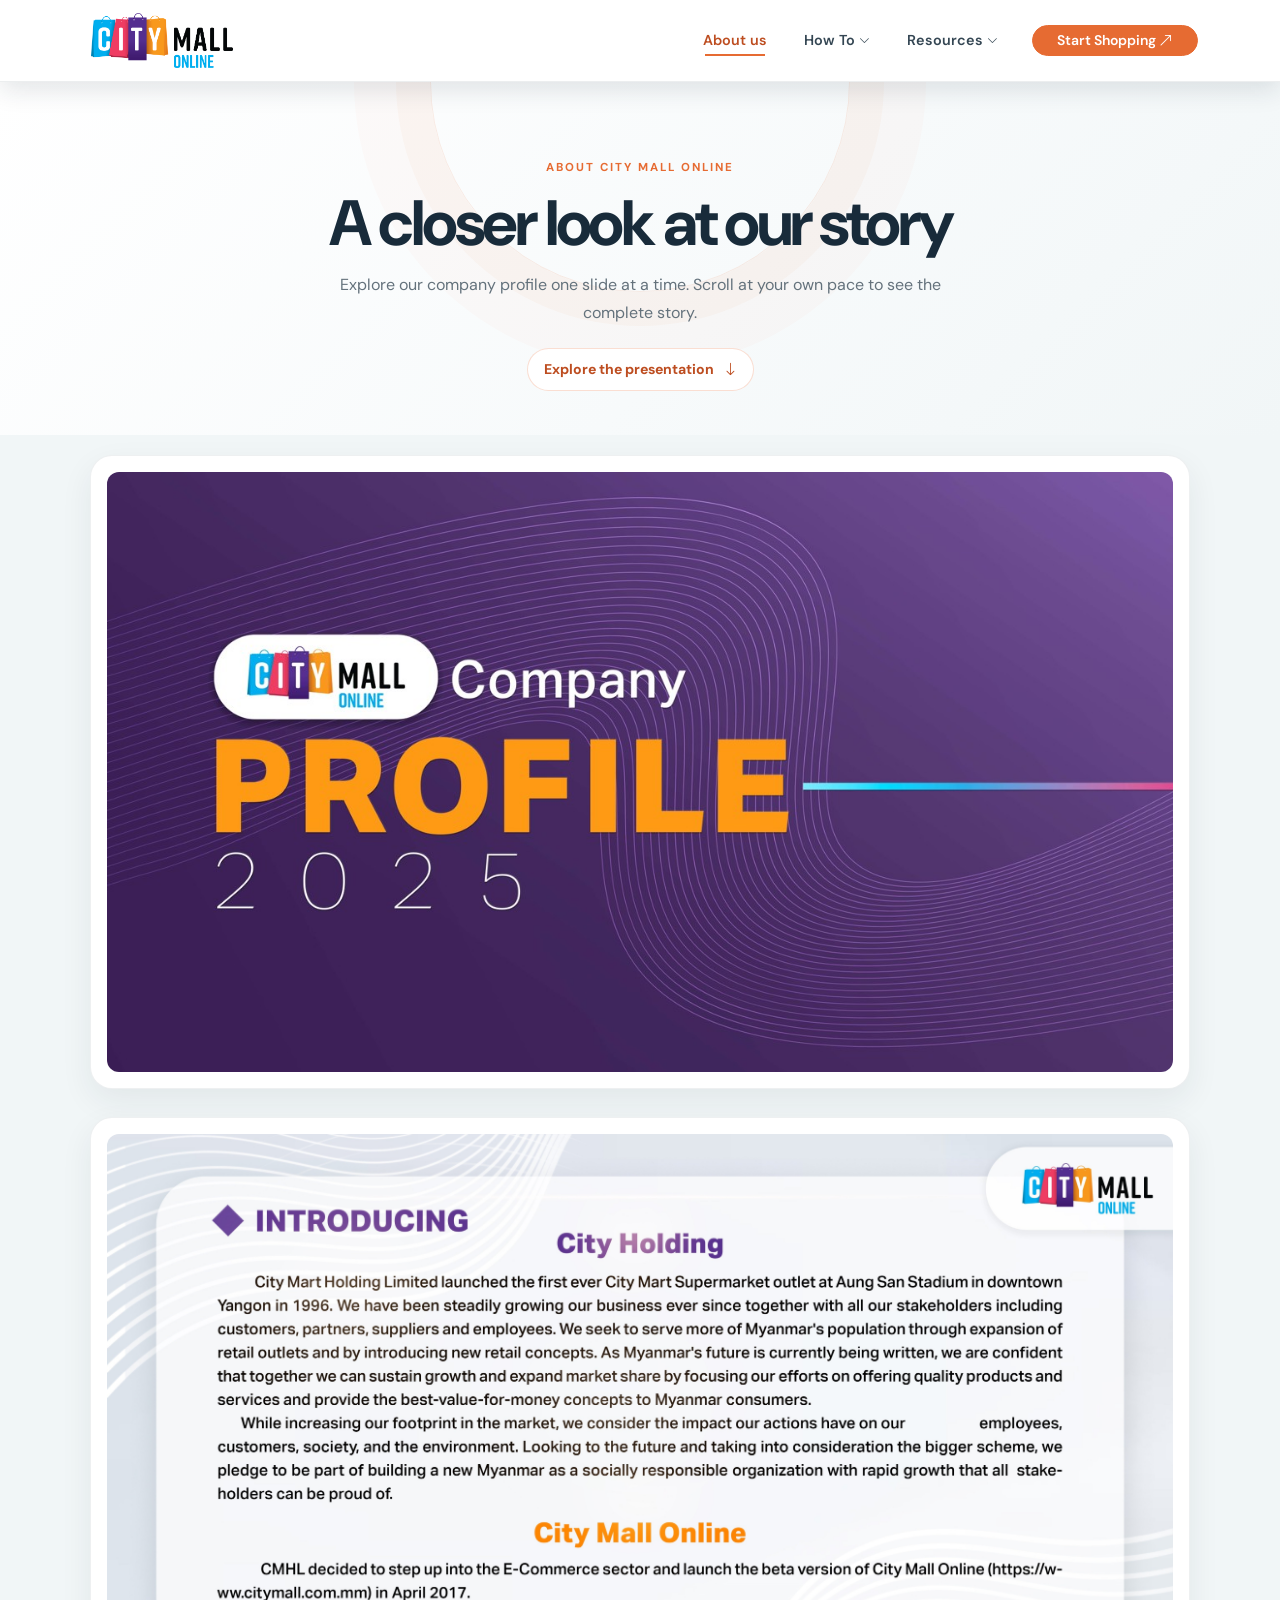
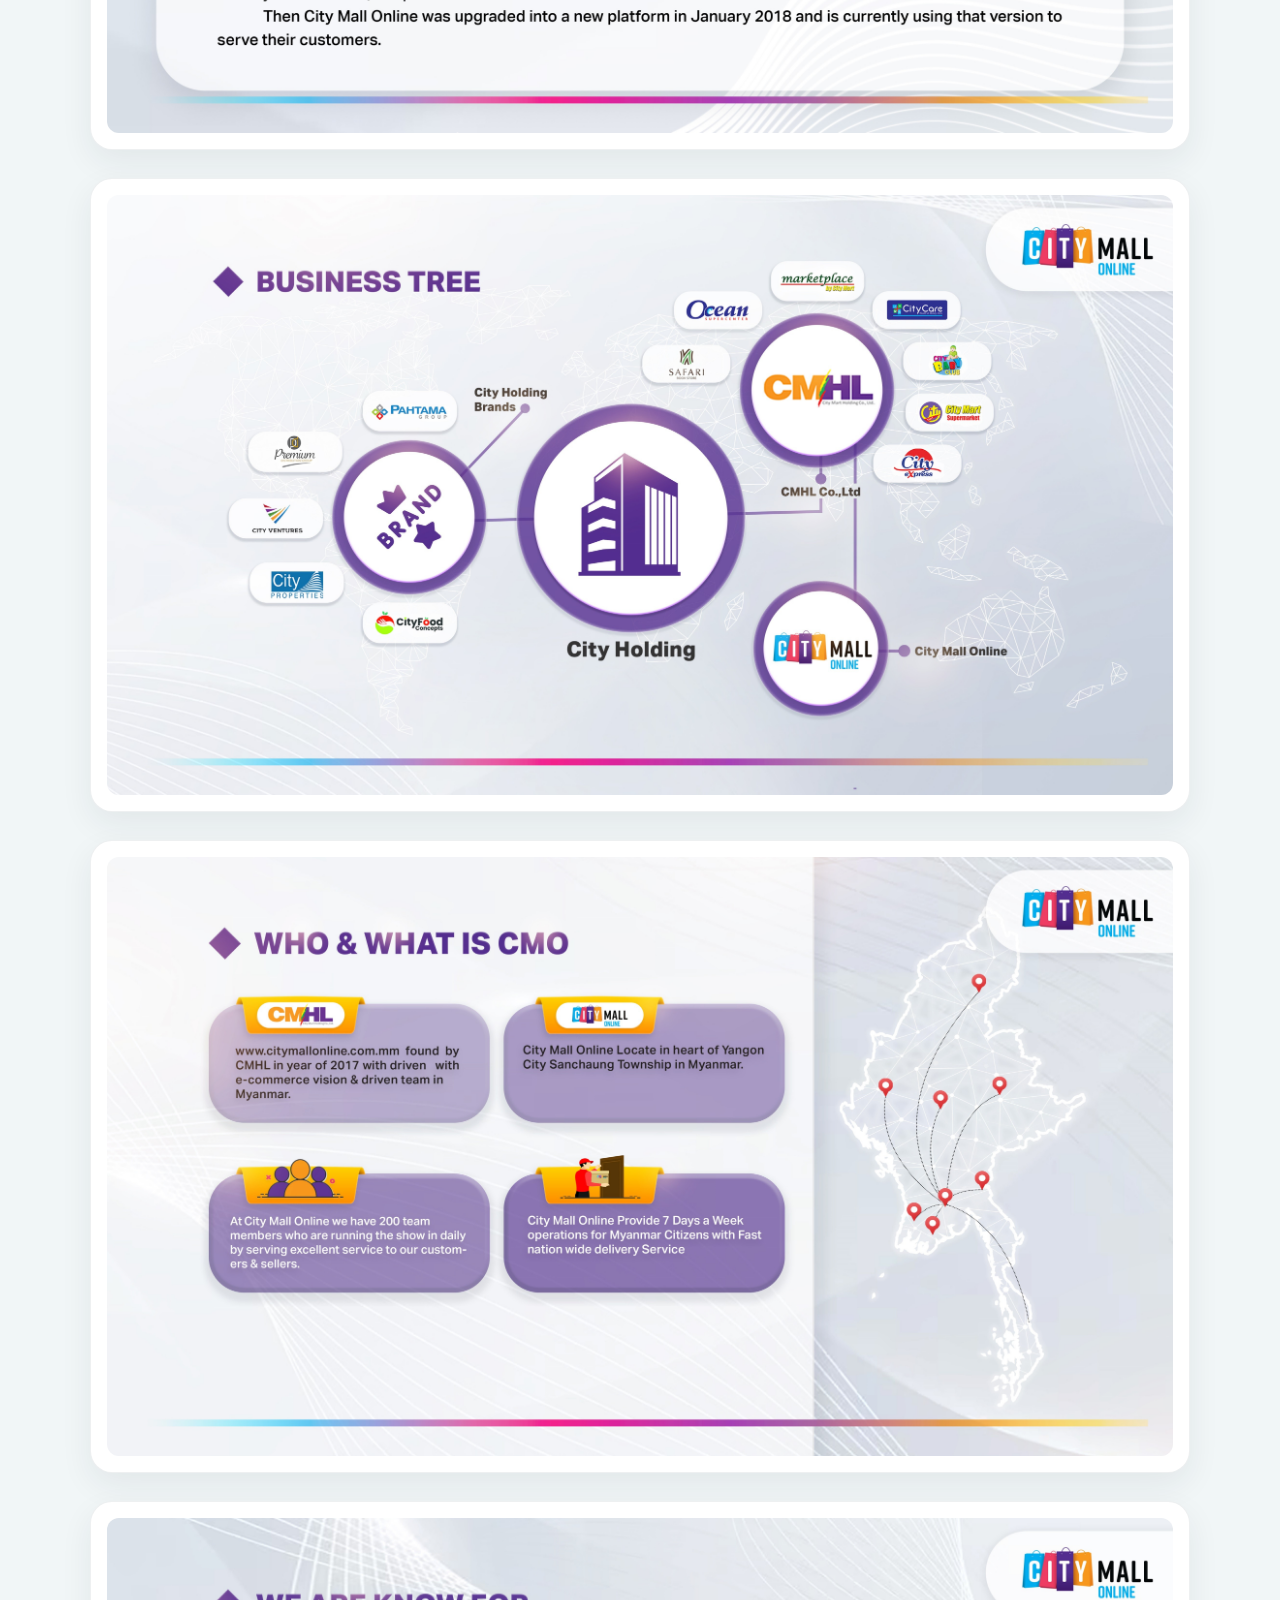
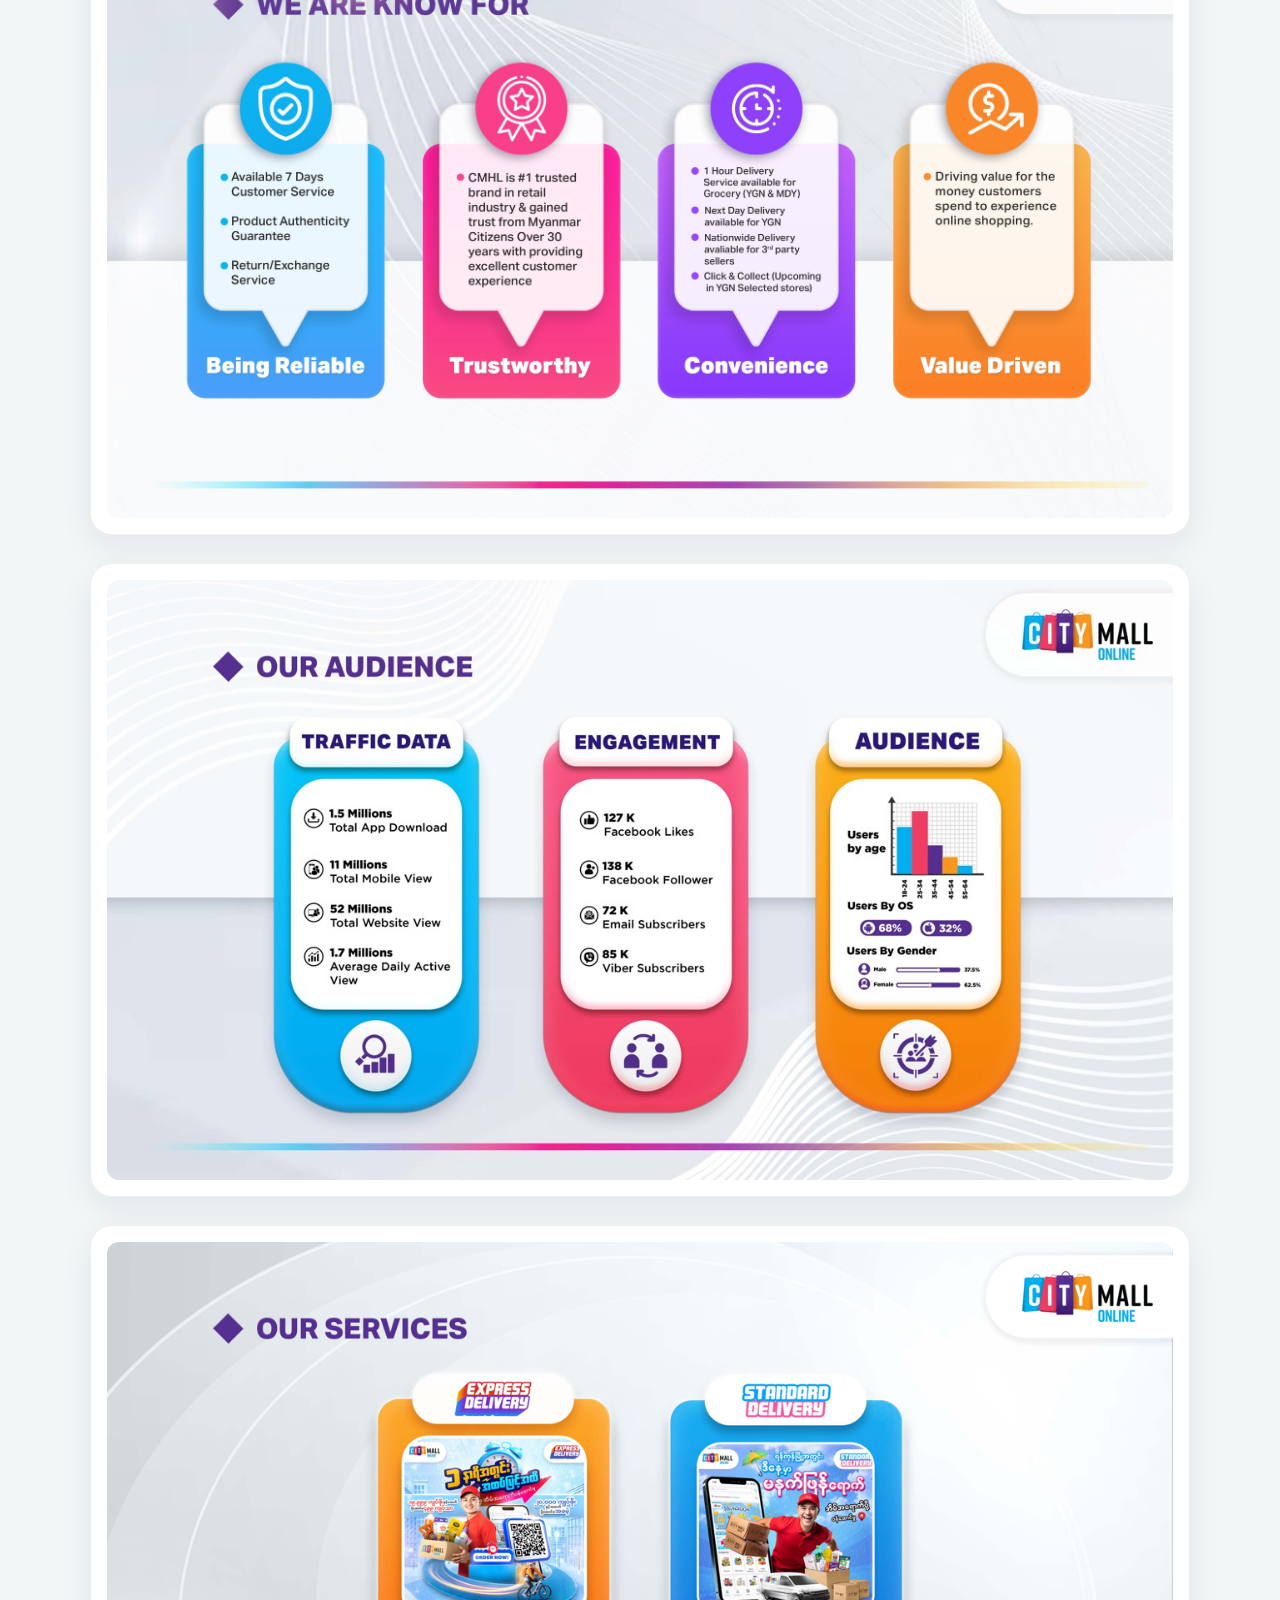
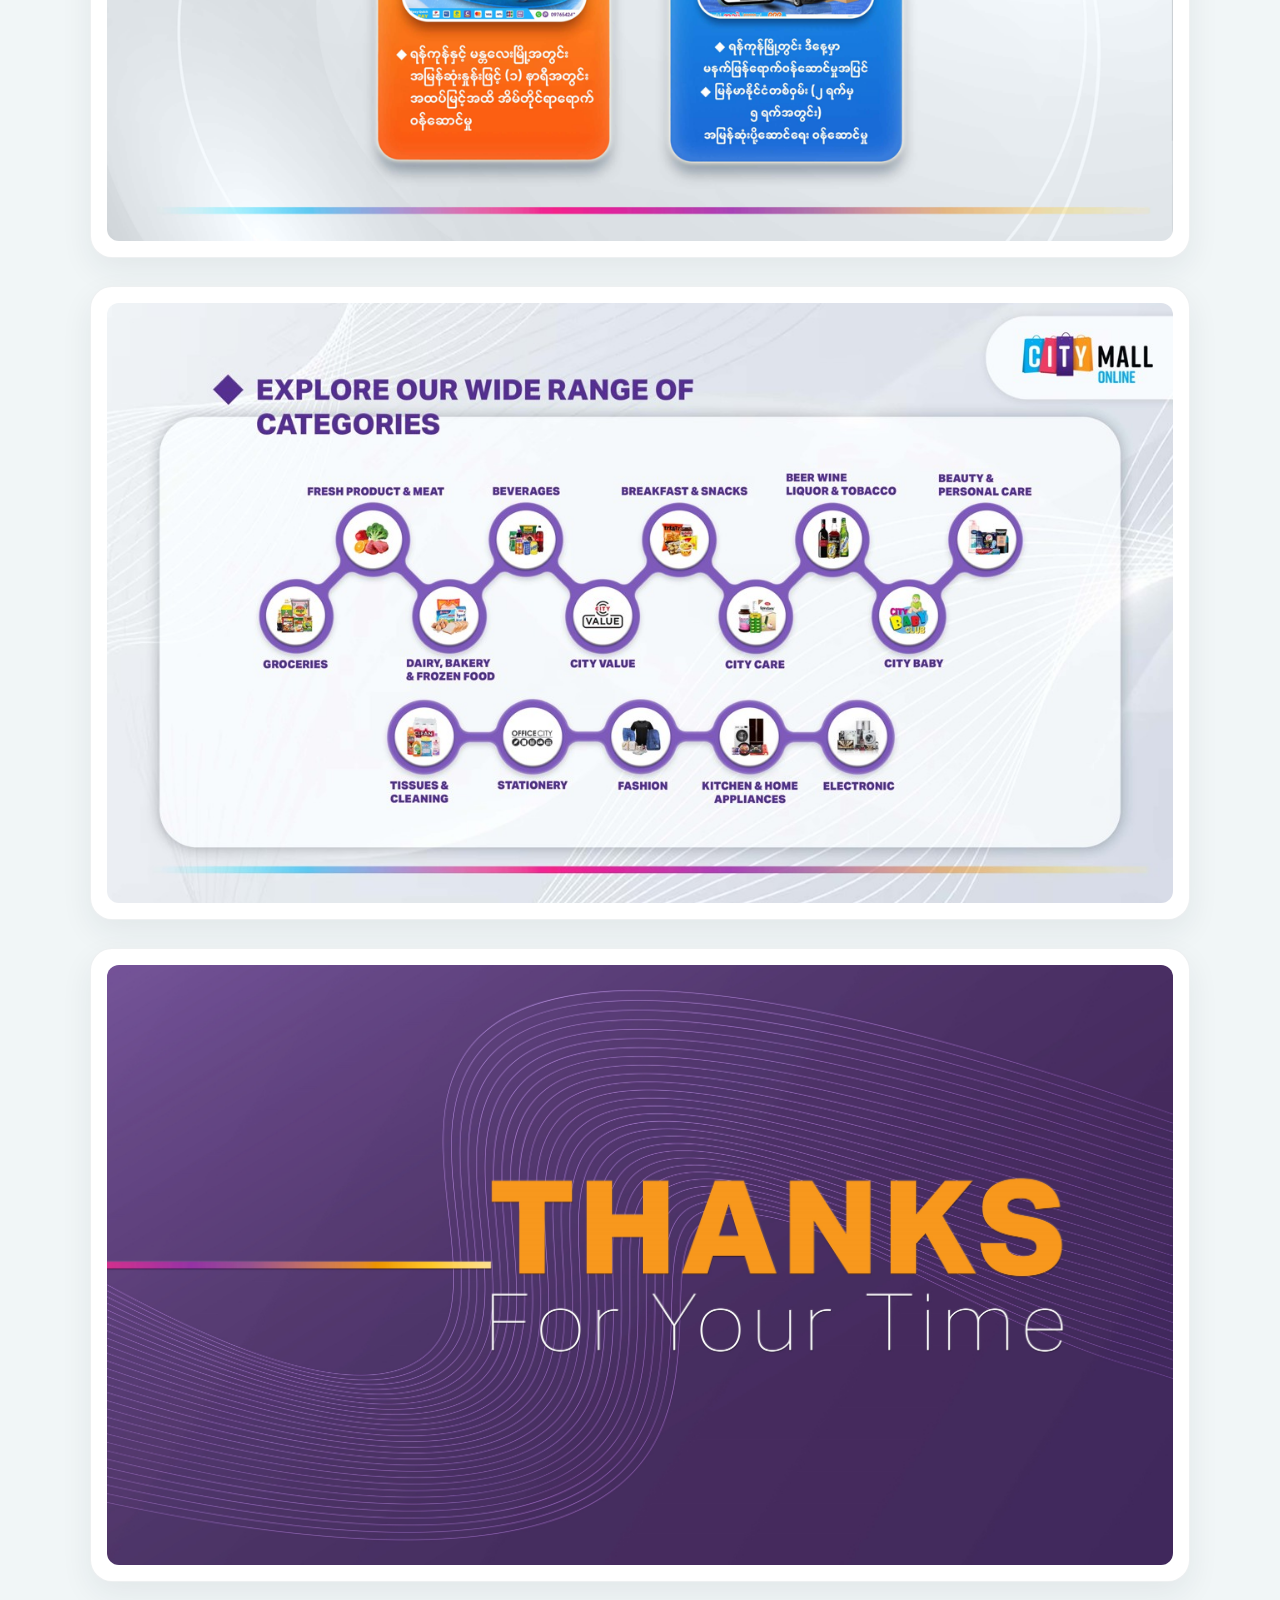
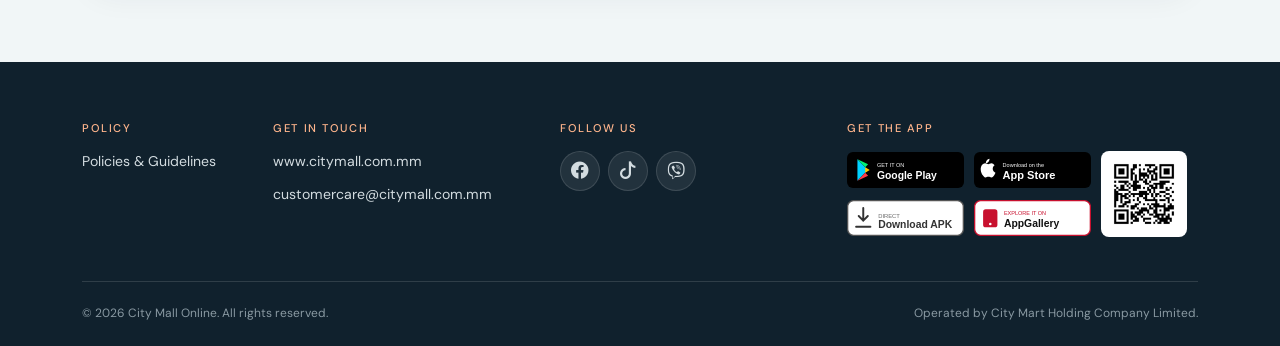
==== commit 1bc571b6: "Change title to 'About Us | Seller Center' and update links" ====
--- a/about-us.html
+++ b/about-us.html
@@ -4,8 +4,9 @@
   <meta charset="utf-8">
   <meta name="viewport" content="width=device-width, initial-scale=1">
   <meta name="description" content="Scroll through the City Mall Online company profile and story.">
-  <title>About Us | City Mall Online</title>
-
+  <title>About Us | Seller Center</title>
+  <link rel="stylesheet" href="https://cdnjs.cloudflare.com/ajax/libs/font-awesome/6.7.2/css/all.min.css">
+  
   <link href="https://cdn.jsdelivr.net/npm/bootstrap@5.3.3/dist/css/bootstrap.min.css" rel="stylesheet">
   <link rel="stylesheet" href="https://cdn.jsdelivr.net/npm/bootstrap-icons@1.11.3/font/bootstrap-icons.min.css">
   <link rel="stylesheet" href="./assets/css/style.css">
@@ -39,13 +40,11 @@
                 Resources <i class="bi bi-chevron-down nav-dropdown-icon" aria-hidden="true"></i>
               </a>
               <ul class="dropdown-menu" aria-labelledby="resourcesDropdown">
-                <li><a class="dropdown-item" href="#">Ninja Packaging</a></li>
-                <li><a class="dropdown-item" href="#">CMO Packaging</a></li>
+                <li><a class="dropdown-item" href="#">Packaging Guide</a></li>
                 <li><a class="dropdown-item" href="./policy.html">Policy</a></li>
               </ul>
             </li>
-            <li class="nav-item"><a class="nav-link" href="#">Ads Media</a></li>
-            <li class="nav-item ms-lg-3"><a class="btn btn-brand btn-sm px-4" href="https://www.citymall.com.mm/" target="_blank" rel="noopener">Visit City Mall Online <i class="bi bi-arrow-up-right"></i></a></li>
+            <li class="nav-item ms-lg-3"><a class="btn btn-brand btn-sm px-4" href="https://www.citymall.com.mm/" target="_blank" rel="noopener">Start Shopping <i class="bi bi-arrow-up-right"></i></a></li>
           </ul>
         </div>
       </div>
@@ -163,10 +162,7 @@
               <i class="bi bi-tiktok" aria-hidden="true"></i>
             </a>
             <a href="https://cmhl.me/3zptuBR" target="_blank" rel="noopener noreferrer" aria-label="Viber">
-              <i class="bi bi-telephone-fill" aria-hidden="true"></i>
-            </a>
-            <a href="https://t.me/citymallonline" target="_blank" rel="noopener noreferrer" aria-label="Telegram">
-              <i class="bi bi-telegram" aria-hidden="true"></i>
+              <i class="fa-brands fa-viber"></i>
             </a>
           </div>
         </div>
@@ -190,7 +186,6 @@
             </div>
             <div class="footer-qr">
               <img src="./assets/images/cmo-qr.png" alt="Scan to download City Mall Online">
-              <span>Scan to download</span>
             </div>
           </div>
         </div>
@@ -205,4 +200,4 @@
 
   <script src="https://cdn.jsdelivr.net/npm/bootstrap@5.3.3/dist/js/bootstrap.bundle.min.js"></script>
 </body>
-</html>+</html>
--- a/assets/css/style.css
+++ b/assets/css/style.css
@@ -932,11 +932,11 @@
 ===================================== */
 
 .payment-partners-section {
-  padding: 24px 0 44px;
+  padding: 16px 0 30px;
 }
 
 .payment-panel {
-  padding: clamp(28px, 3.5vw, 44px);
+  padding: clamp(22px, 2.8vw, 34px);
   background: #fff;
   border: 1px solid rgba(24, 43, 58, .06);
   border-radius: 24px;
@@ -945,7 +945,7 @@
 
 .payment-heading {
   max-width: 650px;
-  margin-bottom: 30px;
+  margin-bottom: 20px;
 }
 
 .payment-heading .eyebrow {
@@ -969,27 +969,27 @@
 
 .payment-heading p {
   max-width: 560px;
-  margin: 10px 0 0;
+  margin: 8px 0 0;
   color: var(--muted);
-  font-size: .98rem;
+  font-size: .94rem;
   line-height: 1.65;
 }
 
 .payment-options {
   display: grid;
-  grid-template-columns: repeat(5, minmax(0, 1fr));
+  grid-template-columns: repeat(10, minmax(0, 1fr));
   gap: 16px;
 }
 
 .payment-card {
   min-width: 0;
-  min-height: 124px;
-  padding: 18px 14px;
+  min-height: 104px;
+  padding: 12px 10px;
   display: flex;
   flex-direction: column;
   align-items: center;
   justify-content: center;
-  gap: 12px;
+  gap: 8px;
   background: #f7fafb;
   border: 1px solid #e5edef;
   border-radius: 14px;
@@ -1006,8 +1006,8 @@
 .payment-card img {
   display: block;
   width: 100%;
-  max-width: 160px;
-  height: 58px;
+  max-width: 190px;
+  height: 66px;
   object-fit: contain;
 }
 
@@ -1030,6 +1030,12 @@
    RESPONSIVE DESIGN
 ===================================== */
 
+@media (max-width: 1199.98px) {
+  .payment-options {
+    grid-template-columns: repeat(5, minmax(0, 1fr));
+  }
+}
+
 @media (max-width: 991.98px) {
   .payment-options {
     grid-template-columns: repeat(4, minmax(0, 1fr));
@@ -1052,16 +1058,16 @@
   }
 
   .payment-partners-section {
-    padding: 16px 0 28px;
+    padding: 12px 0 20px;
   }
 
   .payment-panel {
-    padding: 26px 18px;
-    border-radius: 22px;
+    padding: 20px 14px;
+    border-radius: 20px;
   }
 
   .payment-heading {
-    margin-bottom: 20px;
+    margin-bottom: 14px;
   }
 
   .payment-heading p {
@@ -1074,16 +1080,15 @@
   }
 
   .payment-card {
-    min-height: 108px;
-    padding: 12px 8px;
-    gap: 8px;
+    min-height: 92px;
+    padding: 10px 6px;
+    gap: 6px;
   }
 
   .payment-card img {
-    height: 50px;
-  }
-}
-
+    height: 58px;
+  }
+}
 
 
 /* =====================================
